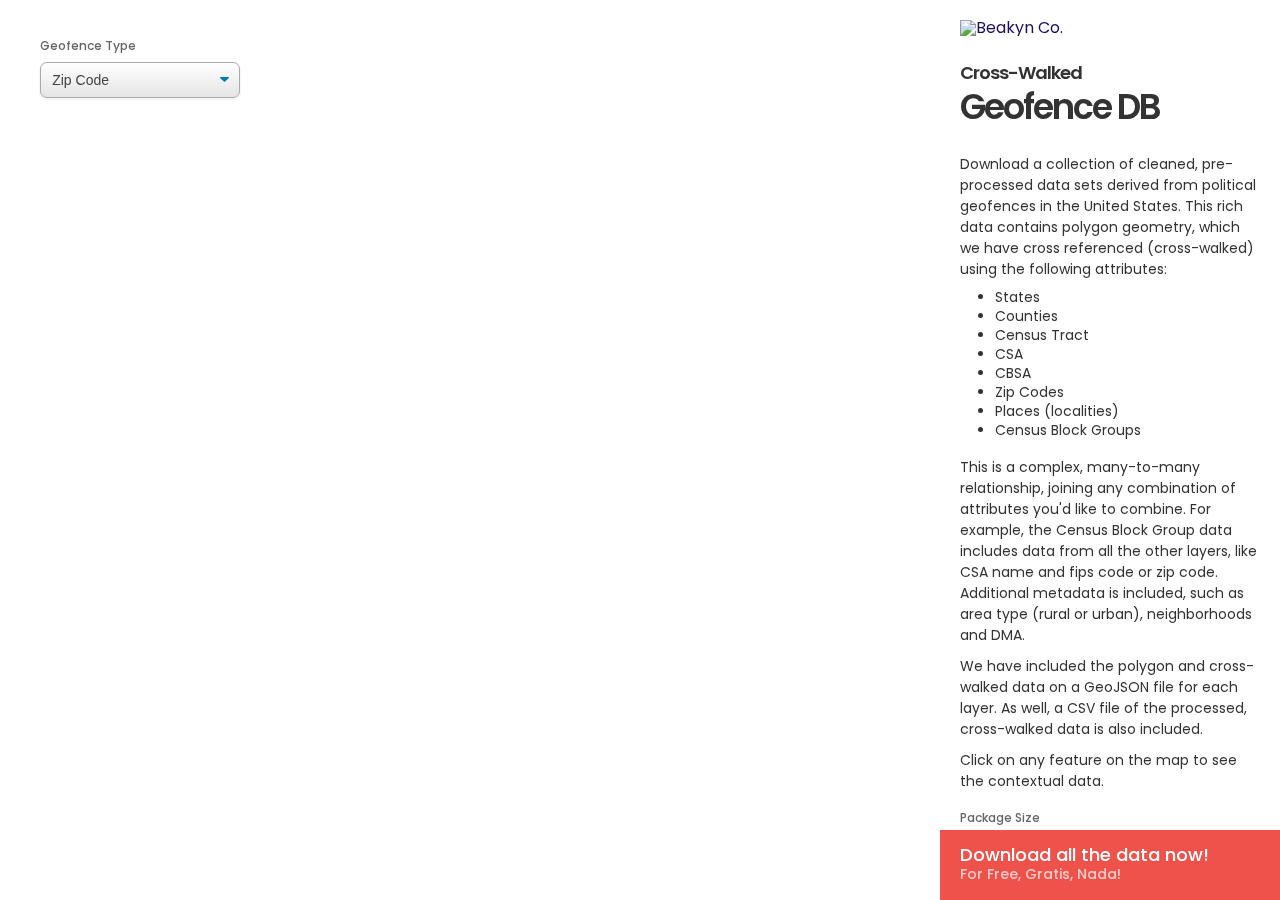
==== index.html @ 7f89fdf0 "chore(index): add link to download data" ====
<!DOCTYPE html>
<html lang="en">
<head>
  <meta charset="UTF-8">
  <meta name="viewport" content="width=device-width, initial-scale=1.0" />
  <meta http-equiv="X-UA-Compatible" content="ie=edge" />

  <link rel=apple-touch-icon sizes=57x57 href=https://beakyn.com/assets/apple-icon-57x57.png />
  <link rel=apple-touch-icon sizes=60x60 href=https://beakyn.com/assets/apple-icon-60x60.png />
  <link rel=apple-touch-icon sizes=72x72 href=https://beakyn.com/assets/apple-icon-72x72.png />
  <link rel=apple-touch-icon sizes=76x76 href=https://beakyn.com/assets/apple-icon-76x76.png />
  <link rel=apple-touch-icon sizes=114x114 href=https://beakyn.com/assets/apple-icon-114x114.png />
  <link rel=apple-touch-icon sizes=120x120 href=https://beakyn.com/assets/apple-icon-120x120.png />
  <link rel=apple-touch-icon sizes=144x144 href=https://beakyn.com/assets/apple-icon-144x144.png />
  <link rel=apple-touch-icon sizes=152x152 href=https://beakyn.com/assets/apple-icon-152x152.png />
  <link rel=apple-touch-icon sizes=180x180 href=https://beakyn.com/assets/apple-icon-180x180.png />
  <link rel=icon type=image/png sizes=192x192 href=https://beakyn.com/assets/android-icon-192x192.png />
  <link rel=icon type=image/png sizes=32x32 href=https://beakyn.com/assets/favicon-32x32.png />
  <link rel=icon type=image/png sizes=96x96 href=https://beakyn.com/assets/favicon-96x96.png />
  <link rel=icon type=image/png sizes=16x16 href=https://beakyn.com/assets/favicon-16x16.png />
  <link rel="shortcut icon" href=https://beakyn.com/assets/favicon.ico type=image/x-icon />

  <meta name=msapplication-TileColor content=#ffffff>
  <meta name=msapplication-TileImage content=https://beakyn.com/assets/ms-icon-144x144.png />
  <meta name=theme-color content=#ffffff>
  <meta name='viewport' content='width=device-width, initial-scale=1.0, maximum-scale=1.0, user-scalable=0' />
  <meta name="description" content="A package of data sets containing polygon geometry for political geofences in the United States." />

  <link href="https://fonts.googleapis.com/css?family=Poppins:400,600,700&amp;display=swap" rel=stylesheet />
  <link href='https://api.tiles.mapbox.com/mapbox-gl-js/v1.5.0/mapbox-gl.css' rel='stylesheet' />
  <link rel="stylesheet" href="style.css" />

  <title>Cross-walked Geofence DB</title>
</head>
<body>
  <div id="map"></div>

  <main id="main">
    <content id="content">
      <a href="https://beakyn.com" title="Beakyn.com" target="_blank" rel="noopener">
        <img src="https://beakyn.com/assets/beakyn-logo-v2-color.png" height="auto" width="100" title="Beakyn Co." id="brand-img">
      </a>

      <h1 class="title">
        <span class="h1-sm">
          Cross-Walked
        </span>
        <span class="h1-xl">
          Geofence DB
        </span>
      </h1>

      <section>
        <p>Download a collection of cleaned, pre-processed data sets derived from political geofences in the United States. This rich data contains polygon geometry, which we have cross referenced (cross-walked) using the following attributes:</p>
        <ul>
          <li>States</li>
          <li>Counties</li>
          <li>Census Tract</li>
          <li>CSA</li>
          <li>CBSA</li>
          <li>Zip Codes</li>
          <li>Places (localities)</li>
          <li>Census Block Groups</li>
        </ul>
        <p>This is a complex, many-to-many relationship, joining any combination of attributes you'd like to combine. For example, the Census Block Group data includes data from all the other layers, like CSA name and fips code or zip code. Additional metadata is included, such as area type (rural or urban), neighborhoods and DMA.</p>
        <p>We have included the polygon and cross-walked data on a GeoJSON file for each layer. As well, a CSV file of the processed, cross-walked data is also included.</p>
        <p>Click on any feature on the map to see the contextual data.</p>
      </section>

      <section>
        <h4>Package Size</h4>
        <p style="font-size: 22px;">275 MB</p>
      </section>

      <section>
        <h4>Available Formats</h4>
        <ul class="tags">
          <li>GeoJSON</li>
          <!-- <li>CSV</li> -->
          <!-- <li>Elasticsearch</li> -->
        </ul>
      </section>

      <section class="section-margin-bottom">
        <h4>Sample Data</h4>

        <p>Includes a GeoJSON file, CSV and Elasticsearch snapshot with all the political geofences from the state of New York.</p>

        <a href="" title="Download Sample Data" class="btn">
          Download Sample Data
        </a>
      </section>
<!--
      <section>
        <h4>Price</h4>
        <p style="font-size: 22px;">$199.00 / <a href="#">Buy Now</a></p>
      </section> -->

      <section class="section-support-links">
        <!-- TODO: <a href="terms-of-use.html" title="Terms of Use">Terms of Use</a> -->
        <a href="https://beakyn.freshdesk.com/support/solutions/47000339669" target="_blank" title="Help & Support" rel="noopener">Help</a>
        <a href="https://beakyn.freshdesk.com/support/solutions/articles/47000731921-changelog" target="_blank" title="Changelog" rel="noopener">Changelog</a>
      </section>
    </content>

    <div class="btn-floating btn-close-menu">
      <svg xmlns="http://www.w3.org/2000/svg" width="24" height="24" viewBox="0 0 24 24">
        <path d="M19 6.41L17.59 5 12 10.59 6.41 5 5 6.41 10.59 12 5 17.59 6.41 19 12 13.41 17.59 19 19 17.59 13.41 12z"/>
        <path d="M0 0h24v24H0z" fill="none"/>
      </svg>
    </div>
  </main>

  <a href="https://beakyn-geofencedb.s3.amazonaws.com/data/beakyn-geofencedb-v0.1.0.zip
  " id="cta" title="Download Goefence DB">
    <h3>Download all the data now!</h3>
    <p>For Free, Gratis, Nada!</p>
  </a>

  <div class="btn-floating btn-open-menu">
    <svg xmlns="http://www.w3.org/2000/svg" width="24" height="24" viewBox="0 0 24 24">
      <path fill="none" d="M0 0h24v24H0V0z"/>
      <path d="M3 18h13v-2H3v2zm0-5h10v-2H3v2zm0-7v2h13V6H3zm18 9.59L17.42 12 21 8.41 19.59 7l-5 5 5 5L21 15.59z"/>
    </svg>
  </div>

  <div id="layer-nav">
    <h4>Geofence Type</h4>

    <select class="select-css" name="layer-select">
      <option value="state">State</option>
      <option value="county">County</option>
      <option value="census-tract">Census Tract</option>
      <option value="csa">CSA</option>
      <option value="cbsa">CBSA</option>
      <option value="place">Places</option>
      <option value="zip-code" selected>Zip Code</option>
      <option value="census-block-group">Census Block Group</option>
    </select>
  </div>

  <script src='https://api.tiles.mapbox.com/mapbox-gl-js/v1.5.0/mapbox-gl.js'></script>
  <script src="script.js"></script>
</body>
</html>
---- style.css ----
/* http://meyerweb.com/eric/tools/css/reset/
   v2.0 | 20110126
   License: none (public domain)
*/
html, body, div, span, applet, object, iframe,
h1, h2, h3, h4, h5, h6, p, blockquote, pre,
a, abbr, acronym, address, big, cite, code,
del, dfn, em, img, ins, kbd, q, s, samp,
small, strike, strong, sub, sup, tt, var,
b, u, i, center,
dl, dt, dd, ol, ul, li,
fieldset, form, label, legend,
table, caption, tbody, tfoot, thead, tr, th, td,
article, aside, canvas, details, embed,
figure, figcaption, footer, header, hgroup,
menu, nav, output, ruby, section, summary,
time, mark, audio, video {
	margin: 0;
	padding: 0;
	border: 0;
	font-size: 100%;
	font: inherit;
	vertical-align: baseline;
}
/* HTML5 display-role reset for older browsers */
article, aside, details, figcaption, figure,
footer, header, hgroup, menu, nav, section {
	display: block;
}
body {
	line-height: 1;
}
blockquote, q {
	quotes: none;
}
blockquote:before, blockquote:after,
q:before, q:after {
	content: '';
	content: none;
}
table {
	border-collapse: collapse;
	border-spacing: 0;
}

/* END OF RESET */

body {
  margin: 0;
  padding: 0;
  font-family: "Poppins", sans-serif;
  color: #333;
}

p {
  font-size: 14px;
  margin: 10px 0;
  line-height: 21px;
}

small {
  font-size: 12px;
}

a {
  text-decoration: none;
  color: rgba(30,14,98,100);
}

a:hover {
  text-decoration: underline;
}

h1 {
  margin: 20px 0;
}

h2 {
  font-size: 26px;
  margin: 20px 0;
}

h3 {
  font-size: 20px;
  margin-bottom: 20px;
}

h4 {
  font-size: 12px;
  color: #666;
  font-weight: 500;
  margin: 10px 0;
}

h6 {
  font-size: 14px;
  font-weight: 600;
  margin-bottom: 10px;
}

strong {
  font-weight: 600;
}

ul, ol {
  margin-left: 30px;
  margin-bottom: 20px;
}

li {
  font-size: 14px;
  line-break: 21px;
  margin: 5px;
}

#layer-nav {
  position: fixed;
  top: 20px;
  left: 20px;
  background-color: rgba(255,255,255,0.6);
  webkit-backdrop-filter: saturate(120%) blur(20px);
  backdrop-filter: saturate(120%) blur(20px);
  z-index: 5;
  width: 200px;
  border-radius: 10px;
  display: flex;
  flex-direction: column;
  padding: 10px 20px 20px;
}

#map {
  position: absolute;
  top: 0;
  bottom: 0;
  width: 100%;
}

#main {
  position: fixed;
  width: 340px;
  right: 0;
  top: 0;
  bottom: 0;
  background-color: rgba(255,255,255,0.6);
  webkit-backdrop-filter: saturate(120%) blur(20px);
  backdrop-filter: saturate(120%) blur(20px);
  z-index: 20;
  padding-bottom: 100px;
  transition: all 0.2s ease-in-out;
}

#page {
  padding: 40px;
  max-width: 600px;
}

@media (hover: none) and (pointer: coarse) {
  #main, #layer-nav {
    background-color: rgba(255,255,255,1);
  }
}

@media (min-width: 320px) and (max-width: 480px) {
  #main {
    width: 100%;
    transform: translateX(100%);
  }

  #main.active {
    transform: translateX(0);
  }
}

#content {
  overflow-y: scroll;
  display: flex;
  flex-direction: column;
  overflow-y: scroll;
  height: 100%;
  padding: 20px;
}

#cta {
  background-color: #EE524B;
  position: fixed;
  width: 300px;
  bottom: 0;
  right: 0;
  padding: 0 20px;
  height: 70px;
  display: flex;
  flex-direction: column;
  justify-content: center;
  z-index: 30;
  cursor: pointer;
  transition: all 0.3s;
}

#cta:hover {
  text-decoration: none;
  background-color: #FF0B00;
}

@media (min-width: 320px) and (max-width: 480px) {
  #cta {
    width: auto;
    left: 0;
    right: 0;
  }
}

#cta h3 {
  font-size: 18px;
  font-weight: 500;
  color: #FFF;
  margin: 0;
}

#cta p {
  font-weight: 500;
  color: rgba(255,255,255,0.7);
  margin: 0;
}

.title {
  line-height: 34px;
}

.title .h1-sm {
  font-size: 18px;
  font-weight: 600;
  display: block;
  letter-spacing: -1px;
}

.title .h1-xl {
  font-size: 35px;
  letter-spacing: -2px;
  font-weight: 600;
  display: block;
}

.tags {
  margin: 10px 0 20px;
  display: flex;
  list-style: none;
}

.tags li {
  border: 1px solid #666;
  color: #666;
  padding: 8px 10px;
  margin: 0;
  margin-right: 8px;
  border-radius: 4px;
  font-size: 12px;
}

.btn {
  border: 2px solid rgba(30,14,98,100);
  border-radius: 50px;
  padding: 10px 15px;
  display: inline-block;
  font-size: 13px;
  font-weight: 500;
  transition: all 0.5s;
}

.btn:hover {
  border-color: rgba(30,14,98,0.5);
  text-decoration: none;
}

.btn-floating {
  position: fixed;
  top: 20px;
  right: 20px;
  background-color: #EE524B;
  width: 40px;
  height: 40px;
  display: flex;
  justify-content: center;
  align-items: center;
  border-radius: 8px;
}

.btn-floating svg {
  fill: #FFF;
}

.btn-floating.btn-close-menu {
  border: 1px solid #EE524B;
  background-color: #FFF;
}

.btn-floating.btn-close-menu svg {
  fill: #EE524B;
}

.btn-floating.btn-close-menu,
.btn-floating.btn-open-menu {
  display: none;
}

@media (min-width: 320px) and (max-width: 480px) {
  .btn-floating.btn-close-menu,
  .btn-floating.btn-open-menu {
    display: flex;
  }
}

.section-support-links {
  margin-top: 30px;
}

.section-support-links a {
  font-size: 12px;
  margin-right: 8px;
}

.section-margin-bottom {
  margin-bottom: 20px;
}

.section-page-title {
  margin: 60px 0 30px 0;
}

.select-css {
  display: block;
  font-size: 14px;
  font-weight: 500;
  color: #444;
  line-height: 1.3;
  padding: .6em 1.4em .5em .8em;
  width: 100%;
  max-width: 100%;
  box-sizing: border-box;
  margin: 0;
  border: 1px solid #aaa;
  box-shadow: 0 1px 0 1px rgba(0,0,0,.04);
  border-radius: .5em;
  -moz-appearance: none;
  -webkit-appearance: none;
  appearance: none;
  background-color: #fff;
  background-image: url('data:image/svg+xml;charset=US-ASCII,%3Csvg%20xmlns%3D%22http%3A%2F%2Fwww.w3.org%2F2000%2Fsvg%22%20width%3D%22292.4%22%20height%3D%22292.4%22%3E%3Cpath%20fill%3D%22%23007CB2%22%20d%3D%22M287%2069.4a17.6%2017.6%200%200%200-13-5.4H18.4c-5%200-9.3%201.8-12.9%205.4A17.6%2017.6%200%200%200%200%2082.2c0%205%201.8%209.3%205.4%2012.9l128%20127.9c3.6%203.6%207.8%205.4%2012.8%205.4s9.2-1.8%2012.8-5.4L287%2095c3.5-3.5%205.4-7.8%205.4-12.8%200-5-1.9-9.2-5.5-12.8z%22%2F%3E%3C%2Fsvg%3E'),
    linear-gradient(to bottom, #ffffff 0%,#e5e5e5 100%);
  background-repeat: no-repeat, repeat;
  background-position: right .7em top 50%, 0 0;
  background-size: .65em auto, 100%;
}
.select-css::-ms-expand {
  display: none;
}
.select-css:hover {
  border-color: #888;
}
.select-css:focus {
  border-color: #aaa;
  box-shadow: 0 0 1px 3px rgba(30,14,98,0.1);
  box-shadow: 0 0 0 3px -moz-mac-focusring;
  color: #222;
  outline: none;
}
.select-css option {
  font-weight:normal;
}
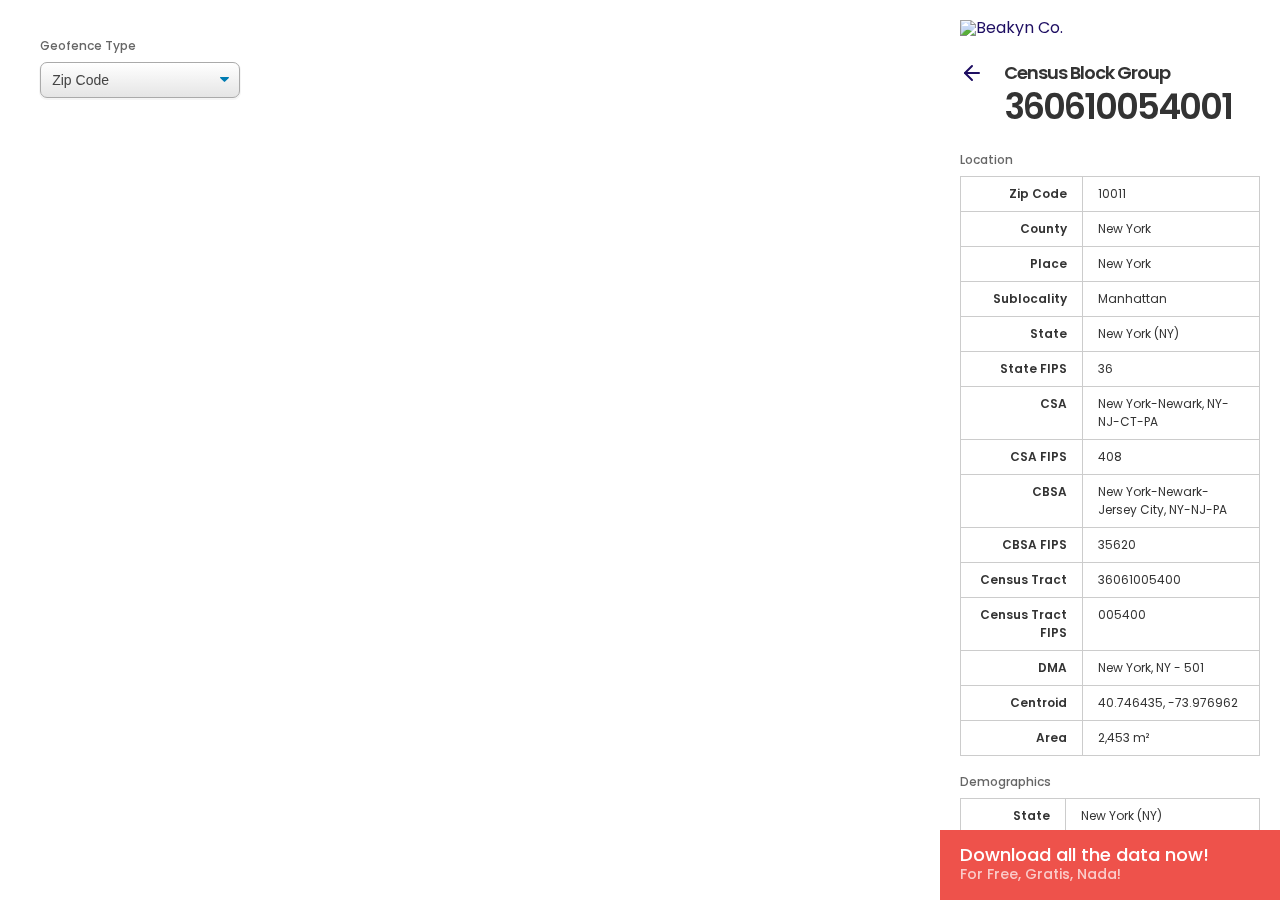
==== commit 7714bf4f: "feat(index): implement feature detail table" ====
--- a/index.html
+++ b/index.html
@@ -5,30 +5,39 @@
   <meta name="viewport" content="width=device-width, initial-scale=1.0" />
   <meta http-equiv="X-UA-Compatible" content="ie=edge" />
 
-  <link rel=apple-touch-icon sizes=57x57 href=https://beakyn.com/assets/apple-icon-57x57.png />
-  <link rel=apple-touch-icon sizes=60x60 href=https://beakyn.com/assets/apple-icon-60x60.png />
-  <link rel=apple-touch-icon sizes=72x72 href=https://beakyn.com/assets/apple-icon-72x72.png />
-  <link rel=apple-touch-icon sizes=76x76 href=https://beakyn.com/assets/apple-icon-76x76.png />
-  <link rel=apple-touch-icon sizes=114x114 href=https://beakyn.com/assets/apple-icon-114x114.png />
-  <link rel=apple-touch-icon sizes=120x120 href=https://beakyn.com/assets/apple-icon-120x120.png />
-  <link rel=apple-touch-icon sizes=144x144 href=https://beakyn.com/assets/apple-icon-144x144.png />
-  <link rel=apple-touch-icon sizes=152x152 href=https://beakyn.com/assets/apple-icon-152x152.png />
-  <link rel=apple-touch-icon sizes=180x180 href=https://beakyn.com/assets/apple-icon-180x180.png />
-  <link rel=icon type=image/png sizes=192x192 href=https://beakyn.com/assets/android-icon-192x192.png />
-  <link rel=icon type=image/png sizes=32x32 href=https://beakyn.com/assets/favicon-32x32.png />
-  <link rel=icon type=image/png sizes=96x96 href=https://beakyn.com/assets/favicon-96x96.png />
-  <link rel=icon type=image/png sizes=16x16 href=https://beakyn.com/assets/favicon-16x16.png />
-  <link rel="shortcut icon" href=https://beakyn.com/assets/favicon.ico type=image/x-icon />
-
-  <meta name=msapplication-TileColor content=#ffffff>
-  <meta name=msapplication-TileImage content=https://beakyn.com/assets/ms-icon-144x144.png />
-  <meta name=theme-color content=#ffffff>
-  <meta name='viewport' content='width=device-width, initial-scale=1.0, maximum-scale=1.0, user-scalable=0' />
+  <link rel="apple-touch-icon sizes=57x57 href=https://beakyn.com/assets/apple-icon-57x57.png" />
+  <link rel="apple-touch-icon sizes=60x60 href=https://beakyn.com/assets/apple-icon-60x60.png" />
+  <link rel="apple-touch-icon sizes=72x72 href=https://beakyn.com/assets/apple-icon-72x72.png" />
+  <link rel="apple-touch-icon sizes=76x76 href=https://beakyn.com/assets/apple-icon-76x76.png" />
+  <link rel="apple-touch-icon sizes=114x114 href=https://beakyn.com/assets/apple-icon-114x114.png" />
+  <link rel="apple-touch-icon sizes=120x120 href=https://beakyn.com/assets/apple-icon-120x120.png" />
+  <link rel="apple-touch-icon sizes=144x144 href=https://beakyn.com/assets/apple-icon-144x144.png" />
+  <link rel="apple-touch-icon sizes=152x152 href=https://beakyn.com/assets/apple-icon-152x152.png" />
+  <link rel="apple-touch-icon sizes=180x180 href=https://beakyn.com/assets/apple-icon-180x180.png" />
+  <link rel="icon type=image/png sizes=192x192 href=https://beakyn.com/assets/android-icon-192x192.png" />
+  <link rel="icon type=image/png sizes=32x32 href=https://beakyn.com/assets/favicon-32x32.png" />
+  <link rel="icon type=image/png sizes=96x96 href=https://beakyn.com/assets/favicon-96x96.png" />
+  <link rel="icon type=image/png sizes=16x16 href=https://beakyn.com/assets/favicon-16x16.png" />
+  <link rel="shortcut icon" href="https://beakyn.com/assets/favicon.ico" type="image/x-icon" />
+
+  <meta name="msapplication-TileColor" content="#ffffff" />
+  <meta name="msapplication-TileImage" content="https://beakyn.com/assets/ms-icon-144x144.png" />
+  <meta name="theme-color" content="#ffffff" />
+  <meta name="viewport" content="width=device-width, initial-scale=1.0, maximum-scale=1.0, user-scalable=0" />
   <meta name="description" content="A package of data sets containing polygon geometry for political geofences in the United States." />
 
   <link href="https://fonts.googleapis.com/css?family=Poppins:400,600,700&amp;display=swap" rel=stylesheet />
-  <link href='https://api.tiles.mapbox.com/mapbox-gl-js/v1.5.0/mapbox-gl.css' rel='stylesheet' />
+  <link href="https://api.tiles.mapbox.com/mapbox-gl-js/v1.5.0/mapbox-gl.css" rel="stylesheet" />
   <link rel="stylesheet" href="style.css" />
+
+  <!-- Global site tag (gtag.js) - Google Analytics -->
+  <script async src="https://www.googletagmanager.com/gtag/js?id=UA-152878760-1"></script>
+  <script>
+    window.dataLayer = window.dataLayer || [];
+    function gtag(){dataLayer.push(arguments);}
+    gtag('js', new Date());
+    gtag('config', 'UA-152878760-1');
+  </script>
 
   <title>Cross-walked Geofence DB</title>
 </head>
@@ -41,66 +50,187 @@
         <img src="https://beakyn.com/assets/beakyn-logo-v2-color.png" height="auto" width="100" title="Beakyn Co." id="brand-img">
       </a>
 
-      <h1 class="title">
-        <span class="h1-sm">
-          Cross-Walked
-        </span>
-        <span class="h1-xl">
-          Geofence DB
-        </span>
-      </h1>
-
-      <section>
-        <p>Download a collection of cleaned, pre-processed data sets derived from political geofences in the United States. This rich data contains polygon geometry, which we have cross referenced (cross-walked) using the following attributes:</p>
-        <ul>
-          <li>States</li>
-          <li>Counties</li>
-          <li>Census Tract</li>
-          <li>CSA</li>
-          <li>CBSA</li>
-          <li>Zip Codes</li>
-          <li>Places (localities)</li>
-          <li>Census Block Groups</li>
-        </ul>
-        <p>This is a complex, many-to-many relationship, joining any combination of attributes you'd like to combine. For example, the Census Block Group data includes data from all the other layers, like CSA name and fips code or zip code. Additional metadata is included, such as area type (rural or urban), neighborhoods and DMA.</p>
-        <p>We have included the polygon and cross-walked data on a GeoJSON file for each layer. As well, a CSV file of the processed, cross-walked data is also included.</p>
-        <p>Click on any feature on the map to see the contextual data.</p>
-      </section>
-
-      <section>
-        <h4>Package Size</h4>
-        <p style="font-size: 22px;">275 MB</p>
-      </section>
-
-      <section>
-        <h4>Available Formats</h4>
-        <ul class="tags">
-          <li>GeoJSON</li>
-          <!-- <li>CSV</li> -->
-          <!-- <li>Elasticsearch</li> -->
-        </ul>
-      </section>
-
-      <section class="section-margin-bottom">
-        <h4>Sample Data</h4>
-
-        <p>Includes a GeoJSON file, CSV and Elasticsearch snapshot with all the political geofences from the state of New York.</p>
-
-        <a href="" title="Download Sample Data" class="btn">
-          Download Sample Data
-        </a>
-      </section>
-<!--
-      <section>
-        <h4>Price</h4>
-        <p style="font-size: 22px;">$199.00 / <a href="#">Buy Now</a></p>
-      </section> -->
-
-      <section class="section-support-links">
-        <!-- TODO: <a href="terms-of-use.html" title="Terms of Use">Terms of Use</a> -->
-        <a href="https://beakyn.freshdesk.com/support/solutions/47000339669" target="_blank" title="Help & Support" rel="noopener">Help</a>
-        <a href="https://beakyn.freshdesk.com/support/solutions/articles/47000731921-changelog" target="_blank" title="Changelog" rel="noopener">Changelog</a>
-      </section>
+      <div id="feature-detail" style="display: block;">
+
+        <header class="feature-detail-header">
+          <a href="" title="Back" class="back-btn">
+            <svg xmlns="http://www.w3.org/2000/svg" width="24" height="24" viewBox="0 0 24 24" fill="none" stroke="currentColor" stroke-width="2" stroke-linecap="round" stroke-linejoin="round" class="feather feather-arrow-left"><line x1="19" y1="12" x2="5" y2="12"></line><polyline points="12 19 5 12 12 5"></polyline></svg>
+          </a>
+
+          <h1 class="title">
+            <span class="h1-sm">
+              Census Block Group
+            </span>
+            <span class="h1-xl">
+              360610054001
+            </span>
+          </h1>
+        </header>
+
+        <section class="section-margin-bottom">
+          <h4>Location</h4>
+
+          <table>
+            <tr>
+              <td>Zip Code</td>
+              <td>10011</td>
+            </tr>
+            <tr>
+              <td>County</td>
+              <td>New York</td>
+            </tr>
+            <tr>
+              <td>Place</td>
+              <td>New York</td>
+            </tr>
+            <tr>
+              <td>Sublocality</td>
+              <td>Manhattan</td>
+            </tr>
+            <tr>
+              <td>State</td>
+              <td>New York (NY)</td>
+            </tr>
+            <tr>
+              <td>State FIPS</td>
+              <td>36</td>
+            </tr>
+            <tr>
+              <td>CSA</td>
+              <td>New York-Newark, NY-NJ-CT-PA</td>
+            </tr>
+            <tr>
+              <td>CSA FIPS</td>
+              <td>408</td>
+            </tr>
+            <tr>
+              <td>CBSA</td>
+              <td>New York-Newark-Jersey City, NY-NJ-PA</td>
+            </tr>
+            <tr>
+              <td>CBSA FIPS</td>
+              <td>35620</td>
+            </tr>
+            <tr>
+              <td>Census Tract</td>
+              <td>36061005400</td>
+            </tr>
+            <tr>
+              <td>Census Tract FIPS</td>
+              <td>005400</td>
+            </tr>
+            <tr>
+              <td>DMA</td>
+              <td>New York, NY - 501</td>
+            </tr>
+            <tr>
+              <td>Centroid</td>
+              <td>40.746435, -73.976962</td>
+            </tr>
+            <tr>
+              <td>Area</td>
+              <td>2,453 m²</td>
+            </tr>
+          </table>
+        </section>
+
+        <section class="section-margin-bottom">
+          <h4>Demographics</h4>
+
+          <table>
+            <tr>
+              <td>State</td>
+              <td>New York (NY)</td>
+            </tr>
+            <tr>
+              <td>County</td>
+              <td>New York</td>
+            </tr>
+            <tr>
+              <td>Place</td>
+              <td>New York</td>
+            </tr>
+            <tr>
+              <td>Sublocality</td>
+              <td>Manhattan</td>
+            </tr>
+            <tr>
+              <td>CSA</td>
+              <td>New York-Newark, NY-NJ-CT-PA</td>
+            </tr>
+            <tr>
+                <td>CBSA</td>
+                <td>New York-Newark-Jersey City, NY-NJ-PA</td>
+              </tr>
+            <tr>
+              <td>DMA</td>
+              <td>New York, NY - 501</td>
+            </tr>
+            <tr>
+              <td>Centroid</td>
+              <td>40.746435, -73.976962</td>
+            </tr>
+          </table>
+        </section>
+      </div>
+
+      <div id="product-description">
+        <h1 class="title">
+          <span class="h1-sm">
+            Cross-Walked
+          </span>
+          <span class="h1-xl">
+            Geofence DB
+          </span>
+        </h1>
+
+        <section class="section-margin-bottom">
+          <p>Download a collection of cleaned, pre-processed data sets derived from political geofences in the United States. This rich data contains polygon geometry, which we have cross referenced (cross-walked) using the following attributes:</p>
+          <ul>
+            <li>States</li>
+            <li>Counties</li>
+            <li>Census Tract</li>
+            <li>CSA</li>
+            <li>CBSA</li>
+            <li>Zip Codes</li>
+            <li>Places (localities)</li>
+            <li>Census Block Groups</li>
+          </ul>
+          <p>This is a complex, many-to-many relationship, joining any combination of attributes you'd like to combine. For example, the Census Block Group data includes data from all the other layers, like CSA name and fips code or zip code. Additional metadata is included, such as area type (rural or urban), neighborhoods and DMA.</p>
+          <p>We have included the polygon and cross-walked data on a GeoJSON file for each layer. As well, a CSV file of the processed, cross-walked data is also included.</p>
+          <p>Click on any feature on the map to see the contextual data.</p>
+        </section>
+
+        <section class="section-margin-bottom">
+          <h4>Package Size</h4>
+          <p style="font-size: 22px;">275 MB</p>
+        </section>
+
+        <section class="section-margin-bottom">
+          <h4>Available Formats</h4>
+          <ul class="tags">
+            <li>GeoJSON</li>
+            <!-- <li>CSV</li> -->
+            <!-- <li>Elasticsearch</li> -->
+          </ul>
+        </section>
+
+        <!-- <section class="section-margin-bottom">
+          <h4>Sample Data</h4>
+
+          <p>Includes a GeoJSON file, CSV and Elasticsearch snapshot with all the political geofences from the state of New York.</p>
+
+          <a href="" title="Download Sample Data" class="btn">
+            Download Sample Data
+          </a>
+        </section> -->
+
+        <section class="section-support-links">
+          <!-- TODO: <a href="terms-of-use.html" title="Terms of Use">Terms of Use</a> -->
+          <!-- <a href="https://beakyn.freshdesk.com/support/solutions/47000339669" target="_blank" title="Help & Support" rel="noopener">Help</a> -->
+          <a href="https://github.com/Beakyn/beakyn-geofencedb/releases" target="_blank" title="Changelog" rel="noopener">Changelog</a>
+        </section>
+      </div>
     </content>
 
     <div class="btn-floating btn-close-menu">
@@ -112,7 +242,7 @@
   </main>
 
   <a href="https://beakyn-geofencedb.s3.amazonaws.com/data/beakyn-geofencedb-v0.1.0.zip
-  " id="cta" title="Download Goefence DB">
+  " id="cta" title="Download Geofence DB">
     <h3>Download all the data now!</h3>
     <p>For Free, Gratis, Nada!</p>
   </a>
--- a/style.css
+++ b/style.css
@@ -113,6 +113,22 @@
   margin: 5px;
 }
 
+table {
+  width: 100%;
+}
+
+table td {
+  border: solid 1px #ccc;
+  padding: 8px 15px;
+  font-size: 12px;
+  line-height: 1.5;
+}
+
+table td:first-child {
+  font-weight: 600;
+  text-align: right;
+}
+
 #layer-nav {
   position: fixed;
   top: 20px;
@@ -141,7 +157,7 @@
   right: 0;
   top: 0;
   bottom: 0;
-  background-color: rgba(255,255,255,0.6);
+  background-color: rgba(255,255,255,0.8);
   webkit-backdrop-filter: saturate(120%) blur(20px);
   backdrop-filter: saturate(120%) blur(20px);
   z-index: 20;
@@ -365,4 +381,26 @@
 }
 .select-css option {
   font-weight:normal;
-}+}
+
+.feature-detail-header {
+  display: flex;
+  align-items: start;
+  margin-top: 20px;
+}
+
+.feature-detail-header h1.title {
+  margin-top: 0;
+  flex: 1;
+}
+
+a.back-btn svg {
+  color: rgba(30,14,98,100);
+}
+
+.feature-detail-header a.back-btn {
+  display: block;
+  margin-right: 20px;
+  margin-top: 5px;
+}
+
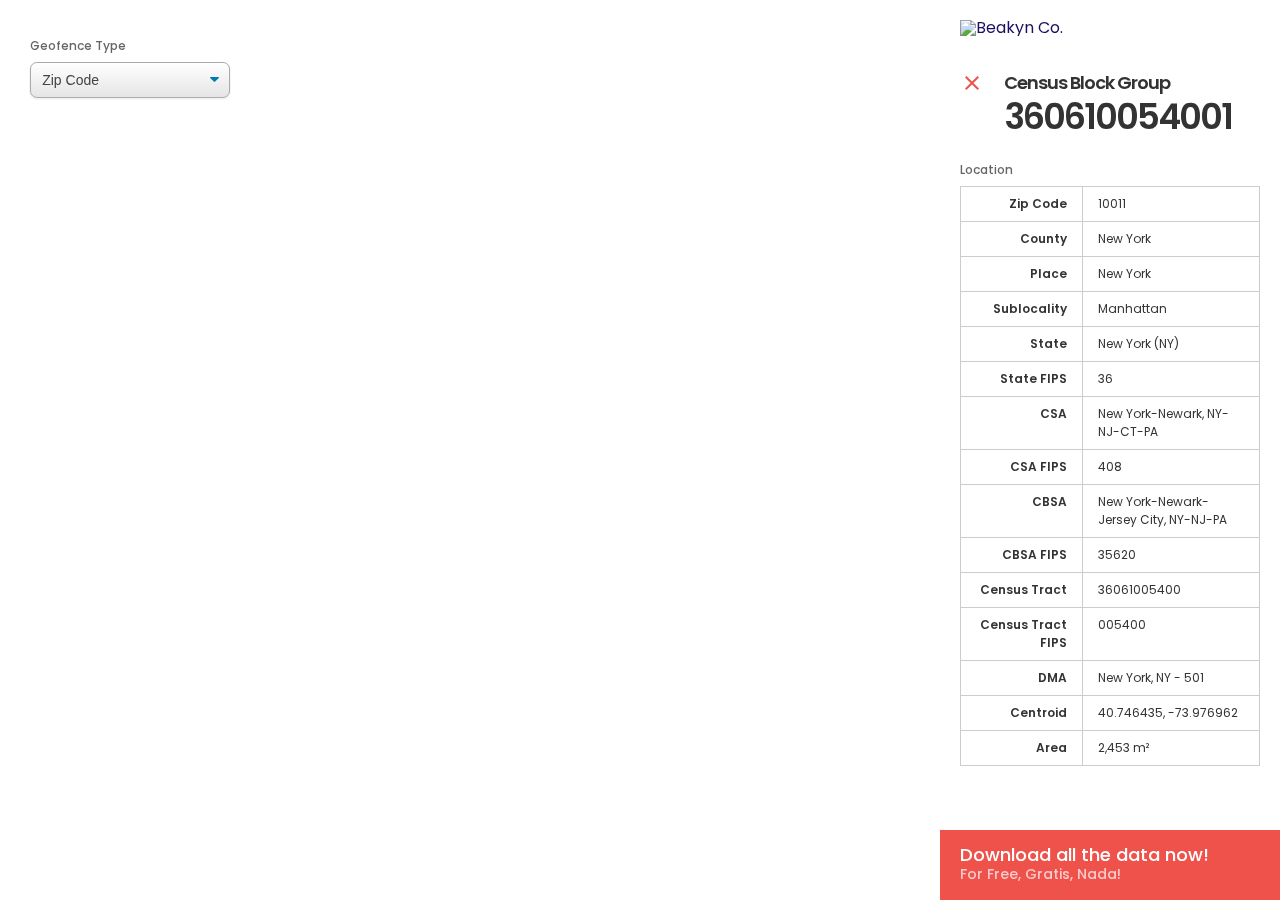
==== commit 59640e40: "feat: add detail view" ====
--- a/index.html
+++ b/index.html
@@ -46,190 +46,155 @@
 
   <main id="main">
     <content id="content">
-      <a href="https://beakyn.com" title="Beakyn.com" target="_blank" rel="noopener">
-        <img src="https://beakyn.com/assets/beakyn-logo-v2-color.png" height="auto" width="100" title="Beakyn Co." id="brand-img">
-      </a>
-
-      <div id="feature-detail" style="display: block;">
-
-        <header class="feature-detail-header">
-          <a href="" title="Back" class="back-btn">
-            <svg xmlns="http://www.w3.org/2000/svg" width="24" height="24" viewBox="0 0 24 24" fill="none" stroke="currentColor" stroke-width="2" stroke-linecap="round" stroke-linejoin="round" class="feather feather-arrow-left"><line x1="19" y1="12" x2="5" y2="12"></line><polyline points="12 19 5 12 12 5"></polyline></svg>
-          </a>
-
+      <div id="sidebar-header">
+        <a href="https://beakyn.com" title="Beakyn.com" target="_blank" rel="noopener">
+          <img src="https://beakyn.com/assets/beakyn-logo-v2-color.png" height="auto" width="100" title="Beakyn Co." id="brand-img">
+        </a>
+      </div>
+
+      <div id="sidebar-overflow">
+        <div id="feature-detail" style="display: block;">
+
+          <header class="feature-detail-header">
+            <a href="" title="Close" class="close-btn">
+              <svg xmlns="http://www.w3.org/2000/svg" width="24" height="24" viewBox="0 0 24 24"><path d="M19 6.41L17.59 5 12 10.59 6.41 5 5 6.41 10.59 12 5 17.59 6.41 19 12 13.41 17.59 19 19 17.59 13.41 12z"/><path d="M0 0h24v24H0z" fill="none"/></svg>
+            </a>
+
+            <h1 class="title">
+              <span class="h1-sm">
+                Census Block Group
+              </span>
+              <span class="h1-xl">
+                360610054001
+              </span>
+            </h1>
+          </header>
+
+          <section class="section-margin-bottom">
+            <h4>Location</h4>
+
+            <table>
+              <tr>
+                <td>Zip Code</td>
+                <td>10011</td>
+              </tr>
+              <tr>
+                <td>County</td>
+                <td>New York</td>
+              </tr>
+              <tr>
+                <td>Place</td>
+                <td>New York</td>
+              </tr>
+              <tr>
+                <td>Sublocality</td>
+                <td>Manhattan</td>
+              </tr>
+              <tr>
+                <td>State</td>
+                <td>New York (NY)</td>
+              </tr>
+              <tr>
+                <td>State FIPS</td>
+                <td>36</td>
+              </tr>
+              <tr>
+                <td>CSA</td>
+                <td>New York-Newark, NY-NJ-CT-PA</td>
+              </tr>
+              <tr>
+                <td>CSA FIPS</td>
+                <td>408</td>
+              </tr>
+              <tr>
+                <td>CBSA</td>
+                <td>New York-Newark-Jersey City, NY-NJ-PA</td>
+              </tr>
+              <tr>
+                <td>CBSA FIPS</td>
+                <td>35620</td>
+              </tr>
+              <tr>
+                <td>Census Tract</td>
+                <td>36061005400</td>
+              </tr>
+              <tr>
+                <td>Census Tract FIPS</td>
+                <td>005400</td>
+              </tr>
+              <tr>
+                <td>DMA</td>
+                <td>New York, NY - 501</td>
+              </tr>
+              <tr>
+                <td>Centroid</td>
+                <td>40.746435, -73.976962</td>
+              </tr>
+              <tr>
+                <td>Area</td>
+                <td>2,453 m²</td>
+              </tr>
+            </table>
+          </section>
+        </div>
+
+        <div id="product-description">
           <h1 class="title">
             <span class="h1-sm">
-              Census Block Group
+              Cross-Walked
             </span>
             <span class="h1-xl">
-              360610054001
+              Geofence DB
             </span>
           </h1>
-        </header>
-
-        <section class="section-margin-bottom">
-          <h4>Location</h4>
-
-          <table>
-            <tr>
-              <td>Zip Code</td>
-              <td>10011</td>
-            </tr>
-            <tr>
-              <td>County</td>
-              <td>New York</td>
-            </tr>
-            <tr>
-              <td>Place</td>
-              <td>New York</td>
-            </tr>
-            <tr>
-              <td>Sublocality</td>
-              <td>Manhattan</td>
-            </tr>
-            <tr>
-              <td>State</td>
-              <td>New York (NY)</td>
-            </tr>
-            <tr>
-              <td>State FIPS</td>
-              <td>36</td>
-            </tr>
-            <tr>
-              <td>CSA</td>
-              <td>New York-Newark, NY-NJ-CT-PA</td>
-            </tr>
-            <tr>
-              <td>CSA FIPS</td>
-              <td>408</td>
-            </tr>
-            <tr>
-              <td>CBSA</td>
-              <td>New York-Newark-Jersey City, NY-NJ-PA</td>
-            </tr>
-            <tr>
-              <td>CBSA FIPS</td>
-              <td>35620</td>
-            </tr>
-            <tr>
-              <td>Census Tract</td>
-              <td>36061005400</td>
-            </tr>
-            <tr>
-              <td>Census Tract FIPS</td>
-              <td>005400</td>
-            </tr>
-            <tr>
-              <td>DMA</td>
-              <td>New York, NY - 501</td>
-            </tr>
-            <tr>
-              <td>Centroid</td>
-              <td>40.746435, -73.976962</td>
-            </tr>
-            <tr>
-              <td>Area</td>
-              <td>2,453 m²</td>
-            </tr>
-          </table>
-        </section>
-
-        <section class="section-margin-bottom">
-          <h4>Demographics</h4>
-
-          <table>
-            <tr>
-              <td>State</td>
-              <td>New York (NY)</td>
-            </tr>
-            <tr>
-              <td>County</td>
-              <td>New York</td>
-            </tr>
-            <tr>
-              <td>Place</td>
-              <td>New York</td>
-            </tr>
-            <tr>
-              <td>Sublocality</td>
-              <td>Manhattan</td>
-            </tr>
-            <tr>
-              <td>CSA</td>
-              <td>New York-Newark, NY-NJ-CT-PA</td>
-            </tr>
-            <tr>
-                <td>CBSA</td>
-                <td>New York-Newark-Jersey City, NY-NJ-PA</td>
-              </tr>
-            <tr>
-              <td>DMA</td>
-              <td>New York, NY - 501</td>
-            </tr>
-            <tr>
-              <td>Centroid</td>
-              <td>40.746435, -73.976962</td>
-            </tr>
-          </table>
-        </section>
-      </div>
-
-      <div id="product-description">
-        <h1 class="title">
-          <span class="h1-sm">
-            Cross-Walked
-          </span>
-          <span class="h1-xl">
-            Geofence DB
-          </span>
-        </h1>
-
-        <section class="section-margin-bottom">
-          <p>Download a collection of cleaned, pre-processed data sets derived from political geofences in the United States. This rich data contains polygon geometry, which we have cross referenced (cross-walked) using the following attributes:</p>
-          <ul>
-            <li>States</li>
-            <li>Counties</li>
-            <li>Census Tract</li>
-            <li>CSA</li>
-            <li>CBSA</li>
-            <li>Zip Codes</li>
-            <li>Places (localities)</li>
-            <li>Census Block Groups</li>
-          </ul>
-          <p>This is a complex, many-to-many relationship, joining any combination of attributes you'd like to combine. For example, the Census Block Group data includes data from all the other layers, like CSA name and fips code or zip code. Additional metadata is included, such as area type (rural or urban), neighborhoods and DMA.</p>
-          <p>We have included the polygon and cross-walked data on a GeoJSON file for each layer. As well, a CSV file of the processed, cross-walked data is also included.</p>
-          <p>Click on any feature on the map to see the contextual data.</p>
-        </section>
-
-        <section class="section-margin-bottom">
-          <h4>Package Size</h4>
-          <p style="font-size: 22px;">275 MB</p>
-        </section>
-
-        <section class="section-margin-bottom">
-          <h4>Available Formats</h4>
-          <ul class="tags">
-            <li>GeoJSON</li>
-            <!-- <li>CSV</li> -->
-            <!-- <li>Elasticsearch</li> -->
-          </ul>
-        </section>
-
-        <!-- <section class="section-margin-bottom">
-          <h4>Sample Data</h4>
-
-          <p>Includes a GeoJSON file, CSV and Elasticsearch snapshot with all the political geofences from the state of New York.</p>
-
-          <a href="" title="Download Sample Data" class="btn">
-            Download Sample Data
-          </a>
-        </section> -->
-
-        <section class="section-support-links">
-          <!-- TODO: <a href="terms-of-use.html" title="Terms of Use">Terms of Use</a> -->
-          <!-- <a href="https://beakyn.freshdesk.com/support/solutions/47000339669" target="_blank" title="Help & Support" rel="noopener">Help</a> -->
-          <a href="https://github.com/Beakyn/beakyn-geofencedb/releases" target="_blank" title="Changelog" rel="noopener">Changelog</a>
-        </section>
+
+          <section class="section-margin-bottom">
+            <p>Download a collection of cleaned, pre-processed data sets derived from political geofences in the United States. This rich data contains polygon geometry, which we have cross referenced (cross-walked) using the following attributes:</p>
+            <ul>
+              <li>States</li>
+              <li>Counties</li>
+              <li>Census Tract</li>
+              <li>CSA</li>
+              <li>CBSA</li>
+              <li>Zip Codes</li>
+              <li>Places (localities)</li>
+              <li>Census Block Groups</li>
+            </ul>
+            <p>This is a complex, many-to-many relationship, joining any combination of attributes you'd like to combine. For example, the Census Block Group data includes data from all the other layers, like CSA name and fips code or zip code. Additional metadata is included, such as area type (rural or urban), neighborhoods and DMA.</p>
+            <p>We have included the polygon and cross-walked data on a GeoJSON file for each layer. As well, a CSV file of the processed, cross-walked data is also included.</p>
+            <p>Click on any feature on the map to see the contextual data.</p>
+          </section>
+
+          <section class="section-margin-bottom">
+            <h4>Package Size</h4>
+            <p style="font-size: 22px;">275 MB</p>
+          </section>
+
+          <section class="section-margin-bottom">
+            <h4>Available Formats</h4>
+            <ul class="tags">
+              <li>GeoJSON</li>
+              <!-- <li>CSV</li> -->
+              <!-- <li>Elasticsearch</li> -->
+            </ul>
+          </section>
+
+          <!-- <section class="section-margin-bottom">
+            <h4>Sample Data</h4>
+
+            <p>Includes a GeoJSON file, CSV and Elasticsearch snapshot with all the political geofences from the state of New York.</p>
+
+            <a href="" title="Download Sample Data" class="btn">
+              Download Sample Data
+            </a>
+          </section> -->
+
+          <section class="section-support-links">
+            <!-- TODO: <a href="terms-of-use.html" title="Terms of Use">Terms of Use</a> -->
+            <!-- <a href="https://beakyn.freshdesk.com/support/solutions/47000339669" target="_blank" title="Help & Support" rel="noopener">Help</a> -->
+            <a href="https://github.com/Beakyn/beakyn-geofencedb/releases" target="_blank" title="Changelog" rel="noopener">Changelog</a>
+          </section>
+        </div>
       </div>
     </content>
 
--- a/style.css
+++ b/style.css
@@ -133,7 +133,7 @@
   position: fixed;
   top: 20px;
   left: 20px;
-  background-color: rgba(255,255,255,0.6);
+  background-color: rgba(255,255,255,0.9);
   webkit-backdrop-filter: saturate(120%) blur(20px);
   backdrop-filter: saturate(120%) blur(20px);
   z-index: 5;
@@ -141,7 +141,7 @@
   border-radius: 10px;
   display: flex;
   flex-direction: column;
-  padding: 10px 20px 20px;
+  padding: 10px 10px 15px;
 }
 
 #map {
@@ -188,10 +188,9 @@
 }
 
 #content {
-  overflow-y: scroll;
+  overflow-y: hidden;
   display: flex;
   flex-direction: column;
-  overflow-y: scroll;
   height: 100%;
   padding: 20px;
 }
@@ -383,6 +382,11 @@
   font-weight:normal;
 }
 
+#feature-detail, #product-description {
+  flex: 1;
+  margin-right: 20px;
+}
+
 .feature-detail-header {
   display: flex;
   align-items: start;
@@ -394,13 +398,38 @@
   flex: 1;
 }
 
-a.back-btn svg {
-  color: rgba(30,14,98,100);
-}
-
-.feature-detail-header a.back-btn {
+a.close-btn svg {
+  fill: #EE524B;
+}
+
+.feature-detail-header a.close-btn {
   display: block;
   margin-right: 20px;
   margin-top: 5px;
 }
 
+@media (min-width: 320px) and (max-width: 480px) {
+  .feature-detail-header a.close-btn {
+    display: none;
+  }
+}
+
+#sidebar-overflow {
+  display: flex;
+  width: 640px;
+  overflow-y: scroll;
+  min-height: 100%;
+}
+
+@media (min-width: 320px) and (max-width: 480px) {
+  #sidebar-overflow {
+    width: calc(200% + 40px);
+  }
+}
+
+#sidebar-header {
+  position: sticky;
+  top: 0;
+  left: 0;
+  padding-bottom: 10px;
+}
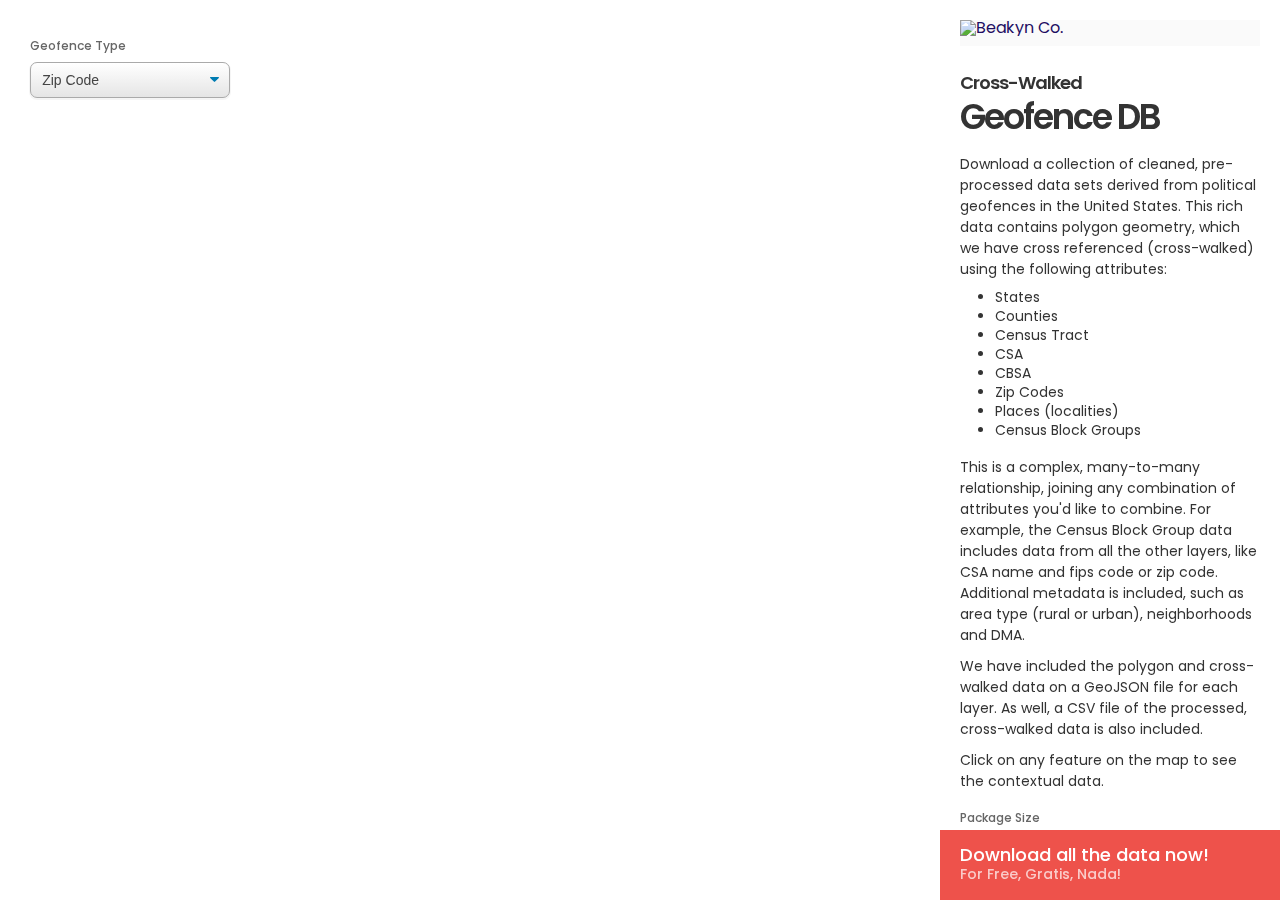
==== commit 5d8a2bab: "adds detail vieew drawer behaviour" ====
--- a/index.html
+++ b/index.html
@@ -1,185 +1,177 @@
 <!DOCTYPE html>
 <html lang="en">
-<head>
-  <meta charset="UTF-8">
-  <meta name="viewport" content="width=device-width, initial-scale=1.0" />
-  <meta http-equiv="X-UA-Compatible" content="ie=edge" />
-
-  <link rel="apple-touch-icon sizes=57x57 href=https://beakyn.com/assets/apple-icon-57x57.png" />
-  <link rel="apple-touch-icon sizes=60x60 href=https://beakyn.com/assets/apple-icon-60x60.png" />
-  <link rel="apple-touch-icon sizes=72x72 href=https://beakyn.com/assets/apple-icon-72x72.png" />
-  <link rel="apple-touch-icon sizes=76x76 href=https://beakyn.com/assets/apple-icon-76x76.png" />
-  <link rel="apple-touch-icon sizes=114x114 href=https://beakyn.com/assets/apple-icon-114x114.png" />
-  <link rel="apple-touch-icon sizes=120x120 href=https://beakyn.com/assets/apple-icon-120x120.png" />
-  <link rel="apple-touch-icon sizes=144x144 href=https://beakyn.com/assets/apple-icon-144x144.png" />
-  <link rel="apple-touch-icon sizes=152x152 href=https://beakyn.com/assets/apple-icon-152x152.png" />
-  <link rel="apple-touch-icon sizes=180x180 href=https://beakyn.com/assets/apple-icon-180x180.png" />
-  <link rel="icon type=image/png sizes=192x192 href=https://beakyn.com/assets/android-icon-192x192.png" />
-  <link rel="icon type=image/png sizes=32x32 href=https://beakyn.com/assets/favicon-32x32.png" />
-  <link rel="icon type=image/png sizes=96x96 href=https://beakyn.com/assets/favicon-96x96.png" />
-  <link rel="icon type=image/png sizes=16x16 href=https://beakyn.com/assets/favicon-16x16.png" />
-  <link rel="shortcut icon" href="https://beakyn.com/assets/favicon.ico" type="image/x-icon" />
-
-  <meta name="msapplication-TileColor" content="#ffffff" />
-  <meta name="msapplication-TileImage" content="https://beakyn.com/assets/ms-icon-144x144.png" />
-  <meta name="theme-color" content="#ffffff" />
-  <meta name="viewport" content="width=device-width, initial-scale=1.0, maximum-scale=1.0, user-scalable=0" />
-  <meta name="description" content="A package of data sets containing polygon geometry for political geofences in the United States." />
-
-  <link href="https://fonts.googleapis.com/css?family=Poppins:400,600,700&amp;display=swap" rel=stylesheet />
-  <link href="https://api.tiles.mapbox.com/mapbox-gl-js/v1.5.0/mapbox-gl.css" rel="stylesheet" />
-  <link rel="stylesheet" href="style.css" />
-
-  <!-- Global site tag (gtag.js) - Google Analytics -->
-  <script async src="https://www.googletagmanager.com/gtag/js?id=UA-152878760-1"></script>
-  <script>
-    window.dataLayer = window.dataLayer || [];
-    function gtag(){dataLayer.push(arguments);}
-    gtag('js', new Date());
-    gtag('config', 'UA-152878760-1');
-  </script>
-
-  <title>Cross-walked Geofence DB</title>
-</head>
-<body>
-  <div id="map"></div>
-
-  <main id="main">
-    <content id="content">
-      <div id="sidebar-header">
-        <a href="https://beakyn.com" title="Beakyn.com" target="_blank" rel="noopener">
-          <img src="https://beakyn.com/assets/beakyn-logo-v2-color.png" height="auto" width="100" title="Beakyn Co." id="brand-img">
-        </a>
-      </div>
-
-      <div id="sidebar-overflow">
-        <div id="feature-detail" style="display: block;">
-
-          <header class="feature-detail-header">
-            <a href="" title="Close" class="close-btn">
-              <svg xmlns="http://www.w3.org/2000/svg" width="24" height="24" viewBox="0 0 24 24"><path d="M19 6.41L17.59 5 12 10.59 6.41 5 5 6.41 10.59 12 5 17.59 6.41 19 12 13.41 17.59 19 19 17.59 13.41 12z"/><path d="M0 0h24v24H0z" fill="none"/></svg>
-            </a>
-
+  <head>
+    <meta charset="UTF-8" />
+    <meta name="viewport" content="width=device-width, initial-scale=1.0" />
+    <meta http-equiv="X-UA-Compatible" content="ie=edge" />
+
+    <link
+      rel="apple-touch-icon sizes=57x57 href=https://beakyn.com/assets/apple-icon-57x57.png"
+    />
+    <link
+      rel="apple-touch-icon sizes=60x60 href=https://beakyn.com/assets/apple-icon-60x60.png"
+    />
+    <link
+      rel="apple-touch-icon sizes=72x72 href=https://beakyn.com/assets/apple-icon-72x72.png"
+    />
+    <link
+      rel="apple-touch-icon sizes=76x76 href=https://beakyn.com/assets/apple-icon-76x76.png"
+    />
+    <link
+      rel="apple-touch-icon sizes=114x114 href=https://beakyn.com/assets/apple-icon-114x114.png"
+    />
+    <link
+      rel="apple-touch-icon sizes=120x120 href=https://beakyn.com/assets/apple-icon-120x120.png"
+    />
+    <link
+      rel="apple-touch-icon sizes=144x144 href=https://beakyn.com/assets/apple-icon-144x144.png"
+    />
+    <link
+      rel="apple-touch-icon sizes=152x152 href=https://beakyn.com/assets/apple-icon-152x152.png"
+    />
+    <link
+      rel="apple-touch-icon sizes=180x180 href=https://beakyn.com/assets/apple-icon-180x180.png"
+    />
+    <link
+      rel="icon type=image/png sizes=192x192 href=https://beakyn.com/assets/android-icon-192x192.png"
+    />
+    <link
+      rel="icon type=image/png sizes=32x32 href=https://beakyn.com/assets/favicon-32x32.png"
+    />
+    <link
+      rel="icon type=image/png sizes=96x96 href=https://beakyn.com/assets/favicon-96x96.png"
+    />
+    <link
+      rel="icon type=image/png sizes=16x16 href=https://beakyn.com/assets/favicon-16x16.png"
+    />
+    <link
+      rel="shortcut icon"
+      href="https://beakyn.com/assets/favicon.ico"
+      type="image/x-icon"
+    />
+
+    <meta name="msapplication-TileColor" content="#ffffff" />
+    <meta
+      name="msapplication-TileImage"
+      content="https://beakyn.com/assets/ms-icon-144x144.png"
+    />
+    <meta name="theme-color" content="#ffffff" />
+    <meta
+      name="viewport"
+      content="width=device-width, initial-scale=1.0, maximum-scale=1.0, user-scalable=0"
+    />
+    <meta
+      name="description"
+      content="A package of data sets containing polygon geometry for political geofences in the United States."
+    />
+
+    <link
+      href="https://fonts.googleapis.com/css?family=Poppins:400,600,700&amp;display=swap"
+      rel="stylesheet"
+    />
+    <link
+      href="https://api.tiles.mapbox.com/mapbox-gl-js/v1.5.0/mapbox-gl.css"
+      rel="stylesheet"
+    />
+    <link rel="stylesheet" href="style.css" />
+
+    <!-- Global site tag (gtag.js) - Google Analytics -->
+    <script
+      async
+      src="https://www.googletagmanager.com/gtag/js?id=UA-152878760-1"
+    ></script>
+    <script>
+      window.dataLayer = window.dataLayer || [];
+      function gtag() {
+        dataLayer.push(arguments);
+      }
+      gtag("js", new Date());
+      gtag("config", "UA-152878760-1");
+    </script>
+
+    <title>Cross-walked Geofence DB</title>
+  </head>
+  <body>
+    <div id="map"></div>
+
+    <main id="main">
+      <content id="content">
+        <div id="sidebar-header">
+          <a
+            href="https://beakyn.com"
+            title="Beakyn.com"
+            target="_blank"
+            rel="noopener"
+          >
+            <img
+              src="https://beakyn.com/assets/beakyn-logo-v2-color.png"
+              height="auto"
+              width="100"
+              title="Beakyn Co."
+              id="brand-img"
+            />
+          </a>
+        </div>
+
+        <div id="sidebar-overflow">
+          <div id="product-description">
             <h1 class="title">
               <span class="h1-sm">
-                Census Block Group
+                Cross-Walked
               </span>
               <span class="h1-xl">
-                360610054001
+                Geofence DB
               </span>
             </h1>
-          </header>
-
-          <section class="section-margin-bottom">
-            <h4>Location</h4>
-
-            <table>
-              <tr>
-                <td>Zip Code</td>
-                <td>10011</td>
-              </tr>
-              <tr>
-                <td>County</td>
-                <td>New York</td>
-              </tr>
-              <tr>
-                <td>Place</td>
-                <td>New York</td>
-              </tr>
-              <tr>
-                <td>Sublocality</td>
-                <td>Manhattan</td>
-              </tr>
-              <tr>
-                <td>State</td>
-                <td>New York (NY)</td>
-              </tr>
-              <tr>
-                <td>State FIPS</td>
-                <td>36</td>
-              </tr>
-              <tr>
-                <td>CSA</td>
-                <td>New York-Newark, NY-NJ-CT-PA</td>
-              </tr>
-              <tr>
-                <td>CSA FIPS</td>
-                <td>408</td>
-              </tr>
-              <tr>
-                <td>CBSA</td>
-                <td>New York-Newark-Jersey City, NY-NJ-PA</td>
-              </tr>
-              <tr>
-                <td>CBSA FIPS</td>
-                <td>35620</td>
-              </tr>
-              <tr>
-                <td>Census Tract</td>
-                <td>36061005400</td>
-              </tr>
-              <tr>
-                <td>Census Tract FIPS</td>
-                <td>005400</td>
-              </tr>
-              <tr>
-                <td>DMA</td>
-                <td>New York, NY - 501</td>
-              </tr>
-              <tr>
-                <td>Centroid</td>
-                <td>40.746435, -73.976962</td>
-              </tr>
-              <tr>
-                <td>Area</td>
-                <td>2,453 m²</td>
-              </tr>
-            </table>
-          </section>
-        </div>
-
-        <div id="product-description">
-          <h1 class="title">
-            <span class="h1-sm">
-              Cross-Walked
-            </span>
-            <span class="h1-xl">
-              Geofence DB
-            </span>
-          </h1>
-
-          <section class="section-margin-bottom">
-            <p>Download a collection of cleaned, pre-processed data sets derived from political geofences in the United States. This rich data contains polygon geometry, which we have cross referenced (cross-walked) using the following attributes:</p>
-            <ul>
-              <li>States</li>
-              <li>Counties</li>
-              <li>Census Tract</li>
-              <li>CSA</li>
-              <li>CBSA</li>
-              <li>Zip Codes</li>
-              <li>Places (localities)</li>
-              <li>Census Block Groups</li>
-            </ul>
-            <p>This is a complex, many-to-many relationship, joining any combination of attributes you'd like to combine. For example, the Census Block Group data includes data from all the other layers, like CSA name and fips code or zip code. Additional metadata is included, such as area type (rural or urban), neighborhoods and DMA.</p>
-            <p>We have included the polygon and cross-walked data on a GeoJSON file for each layer. As well, a CSV file of the processed, cross-walked data is also included.</p>
-            <p>Click on any feature on the map to see the contextual data.</p>
-          </section>
-
-          <section class="section-margin-bottom">
-            <h4>Package Size</h4>
-            <p style="font-size: 22px;">275 MB</p>
-          </section>
-
-          <section class="section-margin-bottom">
-            <h4>Available Formats</h4>
-            <ul class="tags">
-              <li>GeoJSON</li>
-              <!-- <li>CSV</li> -->
-              <!-- <li>Elasticsearch</li> -->
-            </ul>
-          </section>
-
-          <!-- <section class="section-margin-bottom">
+
+            <section class="section-margin-bottom">
+              <p>
+                Download a collection of cleaned, pre-processed data sets
+                derived from political geofences in the United States. This rich
+                data contains polygon geometry, which we have cross referenced
+                (cross-walked) using the following attributes:
+              </p>
+              <ul>
+                <li>States</li>
+                <li>Counties</li>
+                <li>Census Tract</li>
+                <li>CSA</li>
+                <li>CBSA</li>
+                <li>Zip Codes</li>
+                <li>Places (localities)</li>
+                <li>Census Block Groups</li>
+              </ul>
+              <p>
+                This is a complex, many-to-many relationship, joining any
+                combination of attributes you'd like to combine. For example,
+                the Census Block Group data includes data from all the other
+                layers, like CSA name and fips code or zip code. Additional
+                metadata is included, such as area type (rural or urban),
+                neighborhoods and DMA.
+              </p>
+              <p>
+                We have included the polygon and cross-walked data on a GeoJSON
+                file for each layer. As well, a CSV file of the processed,
+                cross-walked data is also included.
+              </p>
+              <p>Click on any feature on the map to see the contextual data.</p>
+            </section>
+
+            <section class="section-margin-bottom">
+              <h4>Package Size</h4>
+              <p style="font-size: 22px;">275 MB</p>
+            </section>
+
+            <section class="section-margin-bottom">
+              <h4>Available Formats</h4>
+              <ul class="tags">
+                <li>GeoJSON</li>
+                <!-- <li>CSV</li> -->
+                <!-- <li>Elasticsearch</li> -->
+              </ul>
+            </section>
+
+            <!-- <section class="section-margin-bottom">
             <h4>Sample Data</h4>
 
             <p>Includes a GeoJSON file, CSV and Elasticsearch snapshot with all the political geofences from the state of New York.</p>
@@ -189,52 +181,174 @@
             </a>
           </section> -->
 
-          <section class="section-support-links">
-            <!-- TODO: <a href="terms-of-use.html" title="Terms of Use">Terms of Use</a> -->
-            <!-- <a href="https://beakyn.freshdesk.com/support/solutions/47000339669" target="_blank" title="Help & Support" rel="noopener">Help</a> -->
-            <a href="https://github.com/Beakyn/beakyn-geofencedb/releases" target="_blank" title="Changelog" rel="noopener">Changelog</a>
-          </section>
+            <section class="section-support-links">
+              <!-- TODO: <a href="terms-of-use.html" title="Terms of Use">Terms of Use</a> -->
+              <!-- <a href="https://beakyn.freshdesk.com/support/solutions/47000339669" target="_blank" title="Help & Support" rel="noopener">Help</a> -->
+              <a
+                href="https://github.com/Beakyn/beakyn-geofencedb/releases"
+                target="_blank"
+                title="Changelog"
+                rel="noopener"
+                >Changelog</a
+              >
+            </section>
+          </div>
+          <div id="feature-detail" style="display: block;">
+            <header class="feature-detail-header">
+              <a
+                href="#"
+                title="Close"
+                class="close-btn"
+                onclick="scrollToProductDescription()"
+              >
+                <svg
+                  xmlns="http://www.w3.org/2000/svg"
+                  width="24"
+                  height="24"
+                  viewBox="0 0 24 24"
+                >
+                  <path
+                    d="M19 6.41L17.59 5 12 10.59 6.41 5 5 6.41 10.59 12 5 17.59 6.41 19 12 13.41 17.59 19 19 17.59 13.41 12z"
+                  />
+                  <path d="M0 0h24v24H0z" fill="none" />
+                </svg>
+              </a>
+
+              <h1 class="title">
+                <span class="h1-sm">
+                  Census Block Group
+                </span>
+                <span class="h1-xl">
+                  360610054001
+                </span>
+              </h1>
+            </header>
+
+            <section class="section-margin-bottom">
+              <h4>Location</h4>
+
+              <table>
+                <tr>
+                  <td>Zip Code</td>
+                  <td>10011</td>
+                </tr>
+                <tr>
+                  <td>County</td>
+                  <td>New York</td>
+                </tr>
+                <tr>
+                  <td>Place</td>
+                  <td>New York</td>
+                </tr>
+                <tr>
+                  <td>Sublocality</td>
+                  <td>Manhattan</td>
+                </tr>
+                <tr>
+                  <td>State</td>
+                  <td>New York (NY)</td>
+                </tr>
+                <tr>
+                  <td>State FIPS</td>
+                  <td>36</td>
+                </tr>
+                <tr>
+                  <td>CSA</td>
+                  <td>New York-Newark, NY-NJ-CT-PA</td>
+                </tr>
+                <tr>
+                  <td>CSA FIPS</td>
+                  <td>408</td>
+                </tr>
+                <tr>
+                  <td>CBSA</td>
+                  <td>New York-Newark-Jersey City, NY-NJ-PA</td>
+                </tr>
+                <tr>
+                  <td>CBSA FIPS</td>
+                  <td>35620</td>
+                </tr>
+                <tr>
+                  <td>Census Tract</td>
+                  <td>36061005400</td>
+                </tr>
+                <tr>
+                  <td>Census Tract FIPS</td>
+                  <td>005400</td>
+                </tr>
+                <tr>
+                  <td>DMA</td>
+                  <td>New York, NY - 501</td>
+                </tr>
+                <tr>
+                  <td>Centroid</td>
+                  <td>40.746435, -73.976962</td>
+                </tr>
+                <tr>
+                  <td>Area</td>
+                  <td>2,453 m²</td>
+                </tr>
+              </table>
+            </section>
+          </div>
         </div>
+      </content>
+
+      <div class="btn-floating btn-close-menu">
+        <svg
+          xmlns="http://www.w3.org/2000/svg"
+          width="24"
+          height="24"
+          viewBox="0 0 24 24"
+        >
+          <path
+            d="M19 6.41L17.59 5 12 10.59 6.41 5 5 6.41 10.59 12 5 17.59 6.41 19 12 13.41 17.59 19 19 17.59 13.41 12z"
+          />
+          <path d="M0 0h24v24H0z" fill="none" />
+        </svg>
       </div>
-    </content>
-
-    <div class="btn-floating btn-close-menu">
-      <svg xmlns="http://www.w3.org/2000/svg" width="24" height="24" viewBox="0 0 24 24">
-        <path d="M19 6.41L17.59 5 12 10.59 6.41 5 5 6.41 10.59 12 5 17.59 6.41 19 12 13.41 17.59 19 19 17.59 13.41 12z"/>
-        <path d="M0 0h24v24H0z" fill="none"/>
+    </main>
+
+    <a
+      href="https://beakyn-geofencedb.s3.amazonaws.com/data/beakyn-geofencedb-v0.1.0.zip
+  "
+      id="cta"
+      title="Download Geofence DB"
+    >
+      <h3>Download all the data now!</h3>
+      <p>For Free, Gratis, Nada!</p>
+    </a>
+
+    <div class="btn-floating btn-open-menu">
+      <svg
+        xmlns="http://www.w3.org/2000/svg"
+        width="24"
+        height="24"
+        viewBox="0 0 24 24"
+      >
+        <path fill="none" d="M0 0h24v24H0V0z" />
+        <path
+          d="M3 18h13v-2H3v2zm0-5h10v-2H3v2zm0-7v2h13V6H3zm18 9.59L17.42 12 21 8.41 19.59 7l-5 5 5 5L21 15.59z"
+        />
       </svg>
     </div>
-  </main>
-
-  <a href="https://beakyn-geofencedb.s3.amazonaws.com/data/beakyn-geofencedb-v0.1.0.zip
-  " id="cta" title="Download Geofence DB">
-    <h3>Download all the data now!</h3>
-    <p>For Free, Gratis, Nada!</p>
-  </a>
-
-  <div class="btn-floating btn-open-menu">
-    <svg xmlns="http://www.w3.org/2000/svg" width="24" height="24" viewBox="0 0 24 24">
-      <path fill="none" d="M0 0h24v24H0V0z"/>
-      <path d="M3 18h13v-2H3v2zm0-5h10v-2H3v2zm0-7v2h13V6H3zm18 9.59L17.42 12 21 8.41 19.59 7l-5 5 5 5L21 15.59z"/>
-    </svg>
-  </div>
-
-  <div id="layer-nav">
-    <h4>Geofence Type</h4>
-
-    <select class="select-css" name="layer-select">
-      <option value="state">State</option>
-      <option value="county">County</option>
-      <option value="census-tract">Census Tract</option>
-      <option value="csa">CSA</option>
-      <option value="cbsa">CBSA</option>
-      <option value="place">Places</option>
-      <option value="zip-code" selected>Zip Code</option>
-      <option value="census-block-group">Census Block Group</option>
-    </select>
-  </div>
-
-  <script src='https://api.tiles.mapbox.com/mapbox-gl-js/v1.5.0/mapbox-gl.js'></script>
-  <script src="script.js"></script>
-</body>
-</html>+
+    <div id="layer-nav">
+      <h4>Geofence Type</h4>
+
+      <select class="select-css" name="layer-select">
+        <option value="state">State</option>
+        <option value="county">County</option>
+        <option value="census-tract">Census Tract</option>
+        <option value="csa">CSA</option>
+        <option value="cbsa">CBSA</option>
+        <option value="place">Places</option>
+        <option value="zip-code" selected>Zip Code</option>
+        <option value="census-block-group">Census Block Group</option>
+      </select>
+    </div>
+
+    <script src="https://api.tiles.mapbox.com/mapbox-gl-js/v1.5.0/mapbox-gl.js"></script>
+    <script src="script.js"></script>
+  </body>
+</html>
--- a/style.css
+++ b/style.css
@@ -2,45 +2,125 @@
    v2.0 | 20110126
    License: none (public domain)
 */
-html, body, div, span, applet, object, iframe,
-h1, h2, h3, h4, h5, h6, p, blockquote, pre,
-a, abbr, acronym, address, big, cite, code,
-del, dfn, em, img, ins, kbd, q, s, samp,
-small, strike, strong, sub, sup, tt, var,
-b, u, i, center,
-dl, dt, dd, ol, ul, li,
-fieldset, form, label, legend,
-table, caption, tbody, tfoot, thead, tr, th, td,
-article, aside, canvas, details, embed,
-figure, figcaption, footer, header, hgroup,
-menu, nav, output, ruby, section, summary,
-time, mark, audio, video {
-	margin: 0;
-	padding: 0;
-	border: 0;
-	font-size: 100%;
-	font: inherit;
-	vertical-align: baseline;
+html,
+body,
+div,
+span,
+applet,
+object,
+iframe,
+h1,
+h2,
+h3,
+h4,
+h5,
+h6,
+p,
+blockquote,
+pre,
+a,
+abbr,
+acronym,
+address,
+big,
+cite,
+code,
+del,
+dfn,
+em,
+img,
+ins,
+kbd,
+q,
+s,
+samp,
+small,
+strike,
+strong,
+sub,
+sup,
+tt,
+var,
+b,
+u,
+i,
+center,
+dl,
+dt,
+dd,
+ol,
+ul,
+li,
+fieldset,
+form,
+label,
+legend,
+table,
+caption,
+tbody,
+tfoot,
+thead,
+tr,
+th,
+td,
+article,
+aside,
+canvas,
+details,
+embed,
+figure,
+figcaption,
+footer,
+header,
+hgroup,
+menu,
+nav,
+output,
+ruby,
+section,
+summary,
+time,
+mark,
+audio,
+video {
+  margin: 0;
+  padding: 0;
+  border: 0;
+  font-size: 100%;
+  font: inherit;
+  vertical-align: baseline;
 }
 /* HTML5 display-role reset for older browsers */
-article, aside, details, figcaption, figure,
-footer, header, hgroup, menu, nav, section {
-	display: block;
+article,
+aside,
+details,
+figcaption,
+figure,
+footer,
+header,
+hgroup,
+menu,
+nav,
+section {
+  display: block;
 }
 body {
-	line-height: 1;
-}
-blockquote, q {
-	quotes: none;
-}
-blockquote:before, blockquote:after,
-q:before, q:after {
-	content: '';
-	content: none;
+  line-height: 1;
+}
+blockquote,
+q {
+  quotes: none;
+}
+blockquote:before,
+blockquote:after,
+q:before,
+q:after {
+  content: "";
+  content: none;
 }
 table {
-	border-collapse: collapse;
-	border-spacing: 0;
+  border-collapse: collapse;
+  border-spacing: 0;
 }
 
 /* END OF RESET */
@@ -64,7 +144,7 @@
 
 a {
   text-decoration: none;
-  color: rgba(30,14,98,100);
+  color: rgba(30, 14, 98, 100);
 }
 
 a:hover {
@@ -102,7 +182,8 @@
   font-weight: 600;
 }
 
-ul, ol {
+ul,
+ol {
   margin-left: 30px;
   margin-bottom: 20px;
 }
@@ -133,7 +214,7 @@
   position: fixed;
   top: 20px;
   left: 20px;
-  background-color: rgba(255,255,255,0.9);
+  background-color: rgba(255, 255, 255, 0.9);
   webkit-backdrop-filter: saturate(120%) blur(20px);
   backdrop-filter: saturate(120%) blur(20px);
   z-index: 5;
@@ -157,7 +238,7 @@
   right: 0;
   top: 0;
   bottom: 0;
-  background-color: rgba(255,255,255,0.8);
+  background-color: rgba(255, 255, 255, 0.8);
   webkit-backdrop-filter: saturate(120%) blur(20px);
   backdrop-filter: saturate(120%) blur(20px);
   z-index: 20;
@@ -171,8 +252,9 @@
 }
 
 @media (hover: none) and (pointer: coarse) {
-  #main, #layer-nav {
-    background-color: rgba(255,255,255,1);
+  #main,
+  #layer-nav {
+    background-color: rgba(255, 255, 255, 1);
   }
 }
 
@@ -188,15 +270,17 @@
 }
 
 #content {
-  overflow-y: hidden;
+  overflow-x: hidden;
   display: flex;
   flex-direction: column;
   height: 100%;
   padding: 20px;
+  scroll-behavior: smooth;
+  overflow-y: auto;
 }
 
 #cta {
-  background-color: #EE524B;
+  background-color: #ee524b;
   position: fixed;
   width: 300px;
   bottom: 0;
@@ -213,7 +297,7 @@
 
 #cta:hover {
   text-decoration: none;
-  background-color: #FF0B00;
+  background-color: #ff0b00;
 }
 
 @media (min-width: 320px) and (max-width: 480px) {
@@ -227,13 +311,13 @@
 #cta h3 {
   font-size: 18px;
   font-weight: 500;
-  color: #FFF;
+  color: #fff;
   margin: 0;
 }
 
 #cta p {
   font-weight: 500;
-  color: rgba(255,255,255,0.7);
+  color: rgba(255, 255, 255, 0.7);
   margin: 0;
 }
 
@@ -272,7 +356,7 @@
 }
 
 .btn {
-  border: 2px solid rgba(30,14,98,100);
+  border: 2px solid rgba(30, 14, 98, 100);
   border-radius: 50px;
   padding: 10px 15px;
   display: inline-block;
@@ -282,7 +366,7 @@
 }
 
 .btn:hover {
-  border-color: rgba(30,14,98,0.5);
+  border-color: rgba(30, 14, 98, 0.5);
   text-decoration: none;
 }
 
@@ -290,7 +374,7 @@
   position: fixed;
   top: 20px;
   right: 20px;
-  background-color: #EE524B;
+  background-color: #ee524b;
   width: 40px;
   height: 40px;
   display: flex;
@@ -300,16 +384,16 @@
 }
 
 .btn-floating svg {
-  fill: #FFF;
+  fill: #fff;
 }
 
 .btn-floating.btn-close-menu {
-  border: 1px solid #EE524B;
-  background-color: #FFF;
+  border: 1px solid #ee524b;
+  background-color: #fff;
 }
 
 .btn-floating.btn-close-menu svg {
-  fill: #EE524B;
+  fill: #ee524b;
 }
 
 .btn-floating.btn-close-menu,
@@ -347,23 +431,23 @@
   font-weight: 500;
   color: #444;
   line-height: 1.3;
-  padding: .6em 1.4em .5em .8em;
+  padding: 0.6em 1.4em 0.5em 0.8em;
   width: 100%;
   max-width: 100%;
   box-sizing: border-box;
   margin: 0;
   border: 1px solid #aaa;
-  box-shadow: 0 1px 0 1px rgba(0,0,0,.04);
-  border-radius: .5em;
+  box-shadow: 0 1px 0 1px rgba(0, 0, 0, 0.04);
+  border-radius: 0.5em;
   -moz-appearance: none;
   -webkit-appearance: none;
   appearance: none;
   background-color: #fff;
-  background-image: url('data:image/svg+xml;charset=US-ASCII,%3Csvg%20xmlns%3D%22http%3A%2F%2Fwww.w3.org%2F2000%2Fsvg%22%20width%3D%22292.4%22%20height%3D%22292.4%22%3E%3Cpath%20fill%3D%22%23007CB2%22%20d%3D%22M287%2069.4a17.6%2017.6%200%200%200-13-5.4H18.4c-5%200-9.3%201.8-12.9%205.4A17.6%2017.6%200%200%200%200%2082.2c0%205%201.8%209.3%205.4%2012.9l128%20127.9c3.6%203.6%207.8%205.4%2012.8%205.4s9.2-1.8%2012.8-5.4L287%2095c3.5-3.5%205.4-7.8%205.4-12.8%200-5-1.9-9.2-5.5-12.8z%22%2F%3E%3C%2Fsvg%3E'),
-    linear-gradient(to bottom, #ffffff 0%,#e5e5e5 100%);
+  background-image: url("data:image/svg+xml;charset=US-ASCII,%3Csvg%20xmlns%3D%22http%3A%2F%2Fwww.w3.org%2F2000%2Fsvg%22%20width%3D%22292.4%22%20height%3D%22292.4%22%3E%3Cpath%20fill%3D%22%23007CB2%22%20d%3D%22M287%2069.4a17.6%2017.6%200%200%200-13-5.4H18.4c-5%200-9.3%201.8-12.9%205.4A17.6%2017.6%200%200%200%200%2082.2c0%205%201.8%209.3%205.4%2012.9l128%20127.9c3.6%203.6%207.8%205.4%2012.8%205.4s9.2-1.8%2012.8-5.4L287%2095c3.5-3.5%205.4-7.8%205.4-12.8%200-5-1.9-9.2-5.5-12.8z%22%2F%3E%3C%2Fsvg%3E"),
+    linear-gradient(to bottom, #ffffff 0%, #e5e5e5 100%);
   background-repeat: no-repeat, repeat;
-  background-position: right .7em top 50%, 0 0;
-  background-size: .65em auto, 100%;
+  background-position: right 0.7em top 50%, 0 0;
+  background-size: 0.65em auto, 100%;
 }
 .select-css::-ms-expand {
   display: none;
@@ -373,16 +457,17 @@
 }
 .select-css:focus {
   border-color: #aaa;
-  box-shadow: 0 0 1px 3px rgba(30,14,98,0.1);
+  box-shadow: 0 0 1px 3px rgba(30, 14, 98, 0.1);
   box-shadow: 0 0 0 3px -moz-mac-focusring;
   color: #222;
   outline: none;
 }
 .select-css option {
-  font-weight:normal;
-}
-
-#feature-detail, #product-description {
+  font-weight: normal;
+}
+
+#feature-detail,
+#product-description {
   flex: 1;
   margin-right: 20px;
 }
@@ -399,7 +484,7 @@
 }
 
 a.close-btn svg {
-  fill: #EE524B;
+  fill: #ee524b;
 }
 
 .feature-detail-header a.close-btn {
@@ -417,8 +502,9 @@
 #sidebar-overflow {
   display: flex;
   width: 640px;
-  overflow-y: scroll;
+  overflow-y: hidden;
   min-height: 100%;
+  padding-bottom: 20px;
 }
 
 @media (min-width: 320px) and (max-width: 480px) {
@@ -430,6 +516,7 @@
 #sidebar-header {
   position: sticky;
   top: 0;
-  left: 0;
+  left: -16px;
   padding-bottom: 10px;
-}
+  background-color: #fafafa;
+}
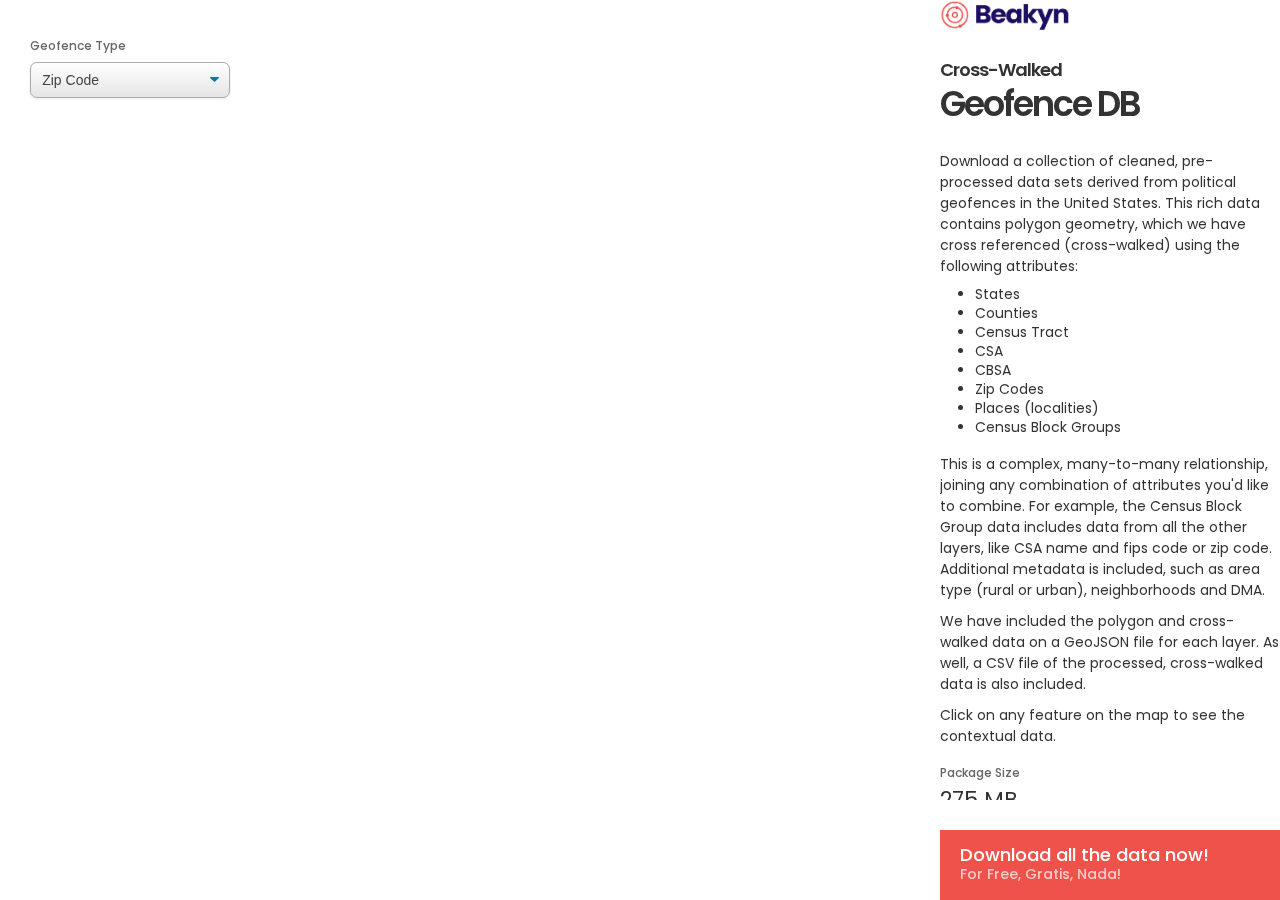
==== commit 4b510864: "fix(index): add new logo src url" ====
--- a/index.html
+++ b/index.html
@@ -1,354 +1,149 @@
 <!DOCTYPE html>
 <html lang="en">
-  <head>
-    <meta charset="UTF-8" />
-    <meta name="viewport" content="width=device-width, initial-scale=1.0" />
-    <meta http-equiv="X-UA-Compatible" content="ie=edge" />
+<head>
+  <meta charset="UTF-8">
+  <meta name="viewport" content="width=device-width, initial-scale=1.0" />
+  <meta http-equiv="X-UA-Compatible" content="ie=edge" />
 
-    <link
-      rel="apple-touch-icon sizes=57x57 href=https://beakyn.com/assets/apple-icon-57x57.png"
-    />
-    <link
-      rel="apple-touch-icon sizes=60x60 href=https://beakyn.com/assets/apple-icon-60x60.png"
-    />
-    <link
-      rel="apple-touch-icon sizes=72x72 href=https://beakyn.com/assets/apple-icon-72x72.png"
-    />
-    <link
-      rel="apple-touch-icon sizes=76x76 href=https://beakyn.com/assets/apple-icon-76x76.png"
-    />
-    <link
-      rel="apple-touch-icon sizes=114x114 href=https://beakyn.com/assets/apple-icon-114x114.png"
-    />
-    <link
-      rel="apple-touch-icon sizes=120x120 href=https://beakyn.com/assets/apple-icon-120x120.png"
-    />
-    <link
-      rel="apple-touch-icon sizes=144x144 href=https://beakyn.com/assets/apple-icon-144x144.png"
-    />
-    <link
-      rel="apple-touch-icon sizes=152x152 href=https://beakyn.com/assets/apple-icon-152x152.png"
-    />
-    <link
-      rel="apple-touch-icon sizes=180x180 href=https://beakyn.com/assets/apple-icon-180x180.png"
-    />
-    <link
-      rel="icon type=image/png sizes=192x192 href=https://beakyn.com/assets/android-icon-192x192.png"
-    />
-    <link
-      rel="icon type=image/png sizes=32x32 href=https://beakyn.com/assets/favicon-32x32.png"
-    />
-    <link
-      rel="icon type=image/png sizes=96x96 href=https://beakyn.com/assets/favicon-96x96.png"
-    />
-    <link
-      rel="icon type=image/png sizes=16x16 href=https://beakyn.com/assets/favicon-16x16.png"
-    />
-    <link
-      rel="shortcut icon"
-      href="https://beakyn.com/assets/favicon.ico"
-      type="image/x-icon"
-    />
+  <link rel="apple-touch-icon sizes=57x57 href=https://beakyn.com/assets/apple-icon-57x57.png" />
+  <link rel="apple-touch-icon sizes=60x60 href=https://beakyn.com/assets/apple-icon-60x60.png" />
+  <link rel="apple-touch-icon sizes=72x72 href=https://beakyn.com/assets/apple-icon-72x72.png" />
+  <link rel="apple-touch-icon sizes=76x76 href=https://beakyn.com/assets/apple-icon-76x76.png" />
+  <link rel="apple-touch-icon sizes=114x114 href=https://beakyn.com/assets/apple-icon-114x114.png" />
+  <link rel="apple-touch-icon sizes=120x120 href=https://beakyn.com/assets/apple-icon-120x120.png" />
+  <link rel="apple-touch-icon sizes=144x144 href=https://beakyn.com/assets/apple-icon-144x144.png" />
+  <link rel="apple-touch-icon sizes=152x152 href=https://beakyn.com/assets/apple-icon-152x152.png" />
+  <link rel="apple-touch-icon sizes=180x180 href=https://beakyn.com/assets/apple-icon-180x180.png" />
+  <link rel="icon type=image/png sizes=192x192 href=https://beakyn.com/assets/android-icon-192x192.png" />
+  <link rel="icon type=image/png sizes=32x32 href=https://beakyn.com/assets/favicon-32x32.png" />
+  <link rel="icon type=image/png sizes=96x96 href=https://beakyn.com/assets/favicon-96x96.png" />
+  <link rel="icon type=image/png sizes=16x16 href=https://beakyn.com/assets/favicon-16x16.png" />
+  <link rel="shortcut icon" href="https://beakyn.com/assets/favicon.ico" type="image/x-icon" />
 
-    <meta name="msapplication-TileColor" content="#ffffff" />
-    <meta
-      name="msapplication-TileImage"
-      content="https://beakyn.com/assets/ms-icon-144x144.png"
-    />
-    <meta name="theme-color" content="#ffffff" />
-    <meta
-      name="viewport"
-      content="width=device-width, initial-scale=1.0, maximum-scale=1.0, user-scalable=0"
-    />
-    <meta
-      name="description"
-      content="A package of data sets containing polygon geometry for political geofences in the United States."
-    />
+  <meta name="msapplication-TileColor" content="#ffffff" />
+  <meta name="msapplication-TileImage" content="https://beakyn.com/assets/ms-icon-144x144.png" />
+  <meta name="theme-color" content="#ffffff" />
+  <meta name="viewport" content="width=device-width, initial-scale=1.0, maximum-scale=1.0, user-scalable=0" />
+  <meta name="description" content="A package of data sets containing polygon geometry for political geofences in the United States." />
 
-    <link
-      href="https://fonts.googleapis.com/css?family=Poppins:400,600,700&amp;display=swap"
-      rel="stylesheet"
-    />
-    <link
-      href="https://api.tiles.mapbox.com/mapbox-gl-js/v1.5.0/mapbox-gl.css"
-      rel="stylesheet"
-    />
-    <link rel="stylesheet" href="style.css" />
+  <link href="https://fonts.googleapis.com/css?family=Poppins:400,600,700&amp;display=swap" rel=stylesheet />
+  <link href="https://api.tiles.mapbox.com/mapbox-gl-js/v1.5.0/mapbox-gl.css" rel="stylesheet" />
+  <link rel="stylesheet" href="style.css" />
 
-    <!-- Global site tag (gtag.js) - Google Analytics -->
-    <script
-      async
-      src="https://www.googletagmanager.com/gtag/js?id=UA-152878760-1"
-    ></script>
-    <script>
-      window.dataLayer = window.dataLayer || [];
-      function gtag() {
-        dataLayer.push(arguments);
-      }
-      gtag("js", new Date());
-      gtag("config", "UA-152878760-1");
-    </script>
+  <!-- Global site tag (gtag.js) - Google Analytics -->
+  <script async src="https://www.googletagmanager.com/gtag/js?id=UA-152878760-1"></script>
+  <script>
+    window.dataLayer = window.dataLayer || [];
+    function gtag(){dataLayer.push(arguments);}
+    gtag('js', new Date());
+    gtag('config', 'UA-152878760-1');
+  </script>
 
-    <title>Cross-walked Geofence DB</title>
-  </head>
-  <body>
-    <div id="map"></div>
+  <title>Cross-walked Geofence DB</title>
+</head>
+<body>
+  <div id="map"></div>
 
-    <main id="main">
-      <content id="content">
-        <div id="sidebar-header">
-          <a
-            href="https://beakyn.com"
-            title="Beakyn.com"
-            target="_blank"
-            rel="noopener"
-          >
-            <img
-              src="https://beakyn.com/assets/beakyn-logo-v2-color.png"
-              height="auto"
-              width="100"
-              title="Beakyn Co."
-              id="brand-img"
-            />
-          </a>
-        </div>
+  <main id="main">
+    <content id="content">
+      <a href="https://beakyn.com" title="Beakyn.com" target="_blank" rel="noopener">
+        <img src="beakyn-logo.webp" height="auto" width="130" title="Beakyn Co." id="brand-img">
+      </a>
 
-        <div id="sidebar-overflow">
-          <div id="product-description">
-            <h1 class="title">
-              <span class="h1-sm">
-                Cross-Walked
-              </span>
-              <span class="h1-xl">
-                Geofence DB
-              </span>
-            </h1>
+      <h1 class="title">
+        <span class="h1-sm">
+          Cross-Walked
+        </span>
+        <span class="h1-xl">
+          Geofence DB
+        </span>
+      </h1>
 
-            <section class="section-margin-bottom">
-              <p>
-                Download a collection of cleaned, pre-processed data sets
-                derived from political geofences in the United States. This rich
-                data contains polygon geometry, which we have cross referenced
-                (cross-walked) using the following attributes:
-              </p>
-              <ul>
-                <li>States</li>
-                <li>Counties</li>
-                <li>Census Tract</li>
-                <li>CSA</li>
-                <li>CBSA</li>
-                <li>Zip Codes</li>
-                <li>Places (localities)</li>
-                <li>Census Block Groups</li>
-              </ul>
-              <p>
-                This is a complex, many-to-many relationship, joining any
-                combination of attributes you'd like to combine. For example,
-                the Census Block Group data includes data from all the other
-                layers, like CSA name and fips code or zip code. Additional
-                metadata is included, such as area type (rural or urban),
-                neighborhoods and DMA.
-              </p>
-              <p>
-                We have included the polygon and cross-walked data on a GeoJSON
-                file for each layer. As well, a CSV file of the processed,
-                cross-walked data is also included.
-              </p>
-              <p>Click on any feature on the map to see the contextual data.</p>
-            </section>
+      <section>
+        <p>Download a collection of cleaned, pre-processed data sets derived from political geofences in the United States. This rich data contains polygon geometry, which we have cross referenced (cross-walked) using the following attributes:</p>
+        <ul>
+          <li>States</li>
+          <li>Counties</li>
+          <li>Census Tract</li>
+          <li>CSA</li>
+          <li>CBSA</li>
+          <li>Zip Codes</li>
+          <li>Places (localities)</li>
+          <li>Census Block Groups</li>
+        </ul>
+        <p>This is a complex, many-to-many relationship, joining any combination of attributes you'd like to combine. For example, the Census Block Group data includes data from all the other layers, like CSA name and fips code or zip code. Additional metadata is included, such as area type (rural or urban), neighborhoods and DMA.</p>
+        <p>We have included the polygon and cross-walked data on a GeoJSON file for each layer. As well, a CSV file of the processed, cross-walked data is also included.</p>
+        <p>Click on any feature on the map to see the contextual data.</p>
+      </section>
 
-            <section class="section-margin-bottom">
-              <h4>Package Size</h4>
-              <p style="font-size: 22px;">275 MB</p>
-            </section>
+      <section>
+        <h4>Package Size</h4>
+        <p style="font-size: 22px;">275 MB</p>
+      </section>
 
-            <section class="section-margin-bottom">
-              <h4>Available Formats</h4>
-              <ul class="tags">
-                <li>GeoJSON</li>
-                <!-- <li>CSV</li> -->
-                <!-- <li>Elasticsearch</li> -->
-              </ul>
-            </section>
+      <section>
+        <h4>Available Formats</h4>
+        <ul class="tags">
+          <li>GeoJSON</li>
+          <!-- <li>CSV</li> -->
+          <!-- <li>Elasticsearch</li> -->
+        </ul>
+      </section>
 
-            <!-- <section class="section-margin-bottom">
-            <h4>Sample Data</h4>
+      <!-- <section class="section-margin-bottom">
+        <h4>Sample Data</h4>
 
-            <p>Includes a GeoJSON file, CSV and Elasticsearch snapshot with all the political geofences from the state of New York.</p>
+        <p>Includes a GeoJSON file, CSV and Elasticsearch snapshot with all the political geofences from the state of New York.</p>
 
-            <a href="" title="Download Sample Data" class="btn">
-              Download Sample Data
-            </a>
-          </section> -->
+        <a href="" title="Download Sample Data" class="btn">
+          Download Sample Data
+        </a>
+      </section> -->
 
-            <section class="section-support-links">
-              <!-- TODO: <a href="terms-of-use.html" title="Terms of Use">Terms of Use</a> -->
-              <!-- <a href="https://beakyn.freshdesk.com/support/solutions/47000339669" target="_blank" title="Help & Support" rel="noopener">Help</a> -->
-              <a
-                href="https://github.com/Beakyn/beakyn-geofencedb/releases"
-                target="_blank"
-                title="Changelog"
-                rel="noopener"
-                >Changelog</a
-              >
-            </section>
-          </div>
-          <div id="feature-detail" style="display: block;">
-            <header class="feature-detail-header">
-              <a
-                href="#"
-                title="Close"
-                class="close-btn"
-                onclick="scrollToProductDescription()"
-              >
-                <svg
-                  xmlns="http://www.w3.org/2000/svg"
-                  width="24"
-                  height="24"
-                  viewBox="0 0 24 24"
-                >
-                  <path
-                    d="M19 6.41L17.59 5 12 10.59 6.41 5 5 6.41 10.59 12 5 17.59 6.41 19 12 13.41 17.59 19 19 17.59 13.41 12z"
-                  />
-                  <path d="M0 0h24v24H0z" fill="none" />
-                </svg>
-              </a>
+      <section class="section-support-links">
+        <!-- TODO: <a href="terms-of-use.html" title="Terms of Use">Terms of Use</a> -->
+        <!-- <a href="https://beakyn.freshdesk.com/support/solutions/47000339669" target="_blank" title="Help & Support" rel="noopener">Help</a> -->
+        <a href="https://github.com/Beakyn/beakyn-geofencedb/releases" target="_blank" title="Changelog" rel="noopener">Changelog</a>
+      </section>
+    </content>
 
-              <h1 class="title">
-                <span class="h1-sm">
-                  Census Block Group
-                </span>
-                <span class="h1-xl">
-                  360610054001
-                </span>
-              </h1>
-            </header>
-
-            <section class="section-margin-bottom">
-              <h4>Location</h4>
-
-              <table>
-                <tr>
-                  <td>Zip Code</td>
-                  <td>10011</td>
-                </tr>
-                <tr>
-                  <td>County</td>
-                  <td>New York</td>
-                </tr>
-                <tr>
-                  <td>Place</td>
-                  <td>New York</td>
-                </tr>
-                <tr>
-                  <td>Sublocality</td>
-                  <td>Manhattan</td>
-                </tr>
-                <tr>
-                  <td>State</td>
-                  <td>New York (NY)</td>
-                </tr>
-                <tr>
-                  <td>State FIPS</td>
-                  <td>36</td>
-                </tr>
-                <tr>
-                  <td>CSA</td>
-                  <td>New York-Newark, NY-NJ-CT-PA</td>
-                </tr>
-                <tr>
-                  <td>CSA FIPS</td>
-                  <td>408</td>
-                </tr>
-                <tr>
-                  <td>CBSA</td>
-                  <td>New York-Newark-Jersey City, NY-NJ-PA</td>
-                </tr>
-                <tr>
-                  <td>CBSA FIPS</td>
-                  <td>35620</td>
-                </tr>
-                <tr>
-                  <td>Census Tract</td>
-                  <td>36061005400</td>
-                </tr>
-                <tr>
-                  <td>Census Tract FIPS</td>
-                  <td>005400</td>
-                </tr>
-                <tr>
-                  <td>DMA</td>
-                  <td>New York, NY - 501</td>
-                </tr>
-                <tr>
-                  <td>Centroid</td>
-                  <td>40.746435, -73.976962</td>
-                </tr>
-                <tr>
-                  <td>Area</td>
-                  <td>2,453 m²</td>
-                </tr>
-              </table>
-            </section>
-          </div>
-        </div>
-      </content>
-
-      <div class="btn-floating btn-close-menu">
-        <svg
-          xmlns="http://www.w3.org/2000/svg"
-          width="24"
-          height="24"
-          viewBox="0 0 24 24"
-        >
-          <path
-            d="M19 6.41L17.59 5 12 10.59 6.41 5 5 6.41 10.59 12 5 17.59 6.41 19 12 13.41 17.59 19 19 17.59 13.41 12z"
-          />
-          <path d="M0 0h24v24H0z" fill="none" />
-        </svg>
-      </div>
-    </main>
-
-    <a
-      href="https://beakyn-geofencedb.s3.amazonaws.com/data/beakyn-geofencedb-v0.1.0.zip
-  "
-      id="cta"
-      title="Download Geofence DB"
-    >
-      <h3>Download all the data now!</h3>
-      <p>For Free, Gratis, Nada!</p>
-    </a>
-
-    <div class="btn-floating btn-open-menu">
-      <svg
-        xmlns="http://www.w3.org/2000/svg"
-        width="24"
-        height="24"
-        viewBox="0 0 24 24"
-      >
-        <path fill="none" d="M0 0h24v24H0V0z" />
-        <path
-          d="M3 18h13v-2H3v2zm0-5h10v-2H3v2zm0-7v2h13V6H3zm18 9.59L17.42 12 21 8.41 19.59 7l-5 5 5 5L21 15.59z"
-        />
+    <div class="btn-floating btn-close-menu">
+      <svg xmlns="http://www.w3.org/2000/svg" width="24" height="24" viewBox="0 0 24 24">
+        <path d="M19 6.41L17.59 5 12 10.59 6.41 5 5 6.41 10.59 12 5 17.59 6.41 19 12 13.41 17.59 19 19 17.59 13.41 12z"/>
+        <path d="M0 0h24v24H0z" fill="none"/>
       </svg>
     </div>
+  </main>
 
-    <div id="layer-nav">
-      <h4>Geofence Type</h4>
+  <a href="https://beakyn-geofencedb.s3.amazonaws.com/data/beakyn-geofencedb-v0.1.0.zip
+  " id="cta" title="Download Geofence DB">
+    <h3>Download all the data now!</h3>
+    <p>For Free, Gratis, Nada!</p>
+  </a>
 
-      <select class="select-css" name="layer-select">
-        <option value="state">State</option>
-        <option value="county">County</option>
-        <option value="census-tract">Census Tract</option>
-        <option value="csa">CSA</option>
-        <option value="cbsa">CBSA</option>
-        <option value="place">Places</option>
-        <option value="zip-code" selected>Zip Code</option>
-        <option value="census-block-group">Census Block Group</option>
-      </select>
-    </div>
+  <div class="btn-floating btn-open-menu">
+    <svg xmlns="http://www.w3.org/2000/svg" width="24" height="24" viewBox="0 0 24 24">
+      <path fill="none" d="M0 0h24v24H0V0z"/>
+      <path d="M3 18h13v-2H3v2zm0-5h10v-2H3v2zm0-7v2h13V6H3zm18 9.59L17.42 12 21 8.41 19.59 7l-5 5 5 5L21 15.59z"/>
+    </svg>
+  </div>
 
-    <script src="https://api.tiles.mapbox.com/mapbox-gl-js/v1.5.0/mapbox-gl.js"></script>
-    <script src="script.js"></script>
-  </body>
-</html>
+  <div id="layer-nav">
+    <h4>Geofence Type</h4>
+
+    <select class="select-css" name="layer-select">
+      <option value="state">State</option>
+      <option value="county">County</option>
+      <option value="census-tract">Census Tract</option>
+      <option value="csa">CSA</option>
+      <option value="cbsa">CBSA</option>
+      <option value="place">Places</option>
+      <option value="zip-code" selected>Zip Code</option>
+      <option value="census-block-group">Census Block Group</option>
+    </select>
+  </div>
+
+  <script src='https://api.tiles.mapbox.com/mapbox-gl-js/v1.5.0/mapbox-gl.js'></script>
+  <script src="script.js"></script>
+</body>
+</html>--- a/style.css
+++ b/style.css
@@ -274,7 +274,6 @@
   display: flex;
   flex-direction: column;
   height: 100%;
-  padding: 20px;
   scroll-behavior: smooth;
   overflow-y: auto;
 }
@@ -502,9 +501,9 @@
 #sidebar-overflow {
   display: flex;
   width: 640px;
-  overflow-y: hidden;
   min-height: 100%;
   padding-bottom: 20px;
+  margin: 0px 20px 0px;
 }
 
 @media (min-width: 320px) and (max-width: 480px) {
@@ -516,7 +515,7 @@
 #sidebar-header {
   position: sticky;
   top: 0;
-  left: -16px;
-  padding-bottom: 10px;
+  left: 0px;
+  padding: 20px 20px 20px;
   background-color: #fafafa;
 }
